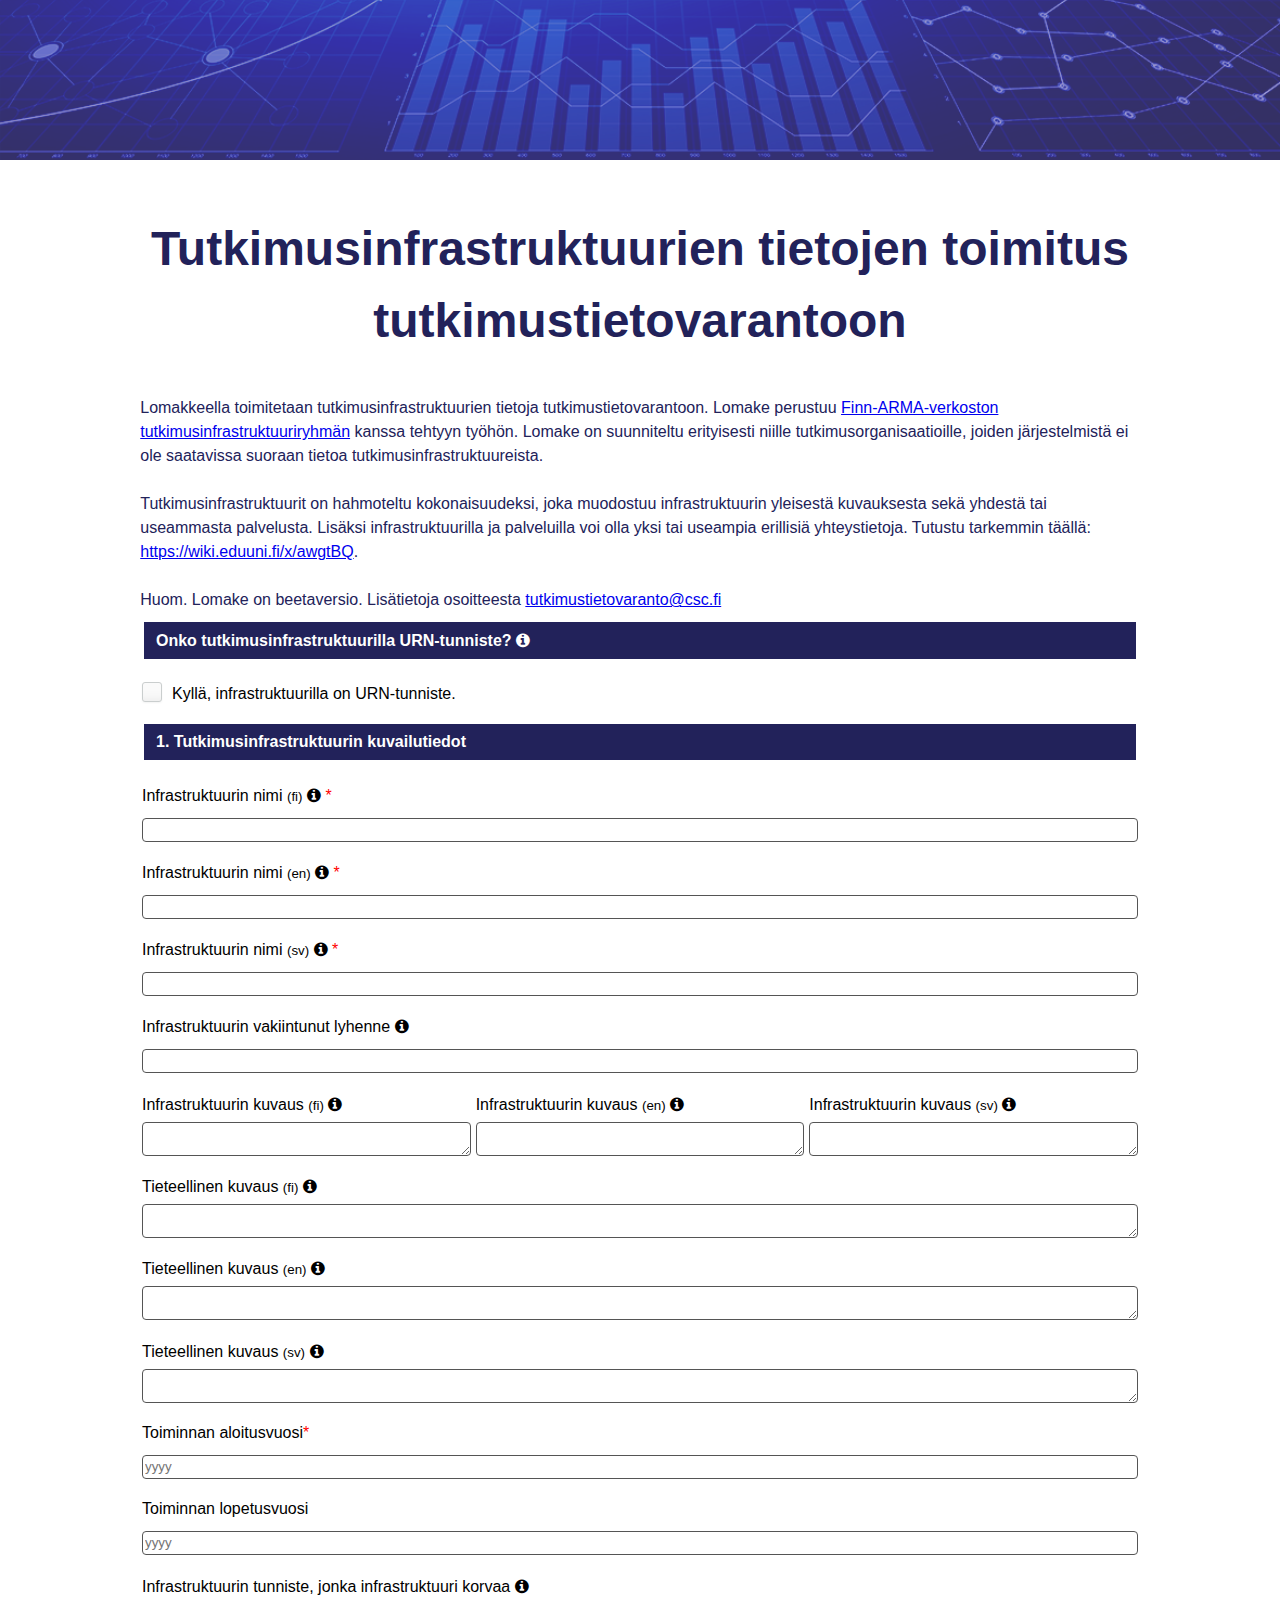
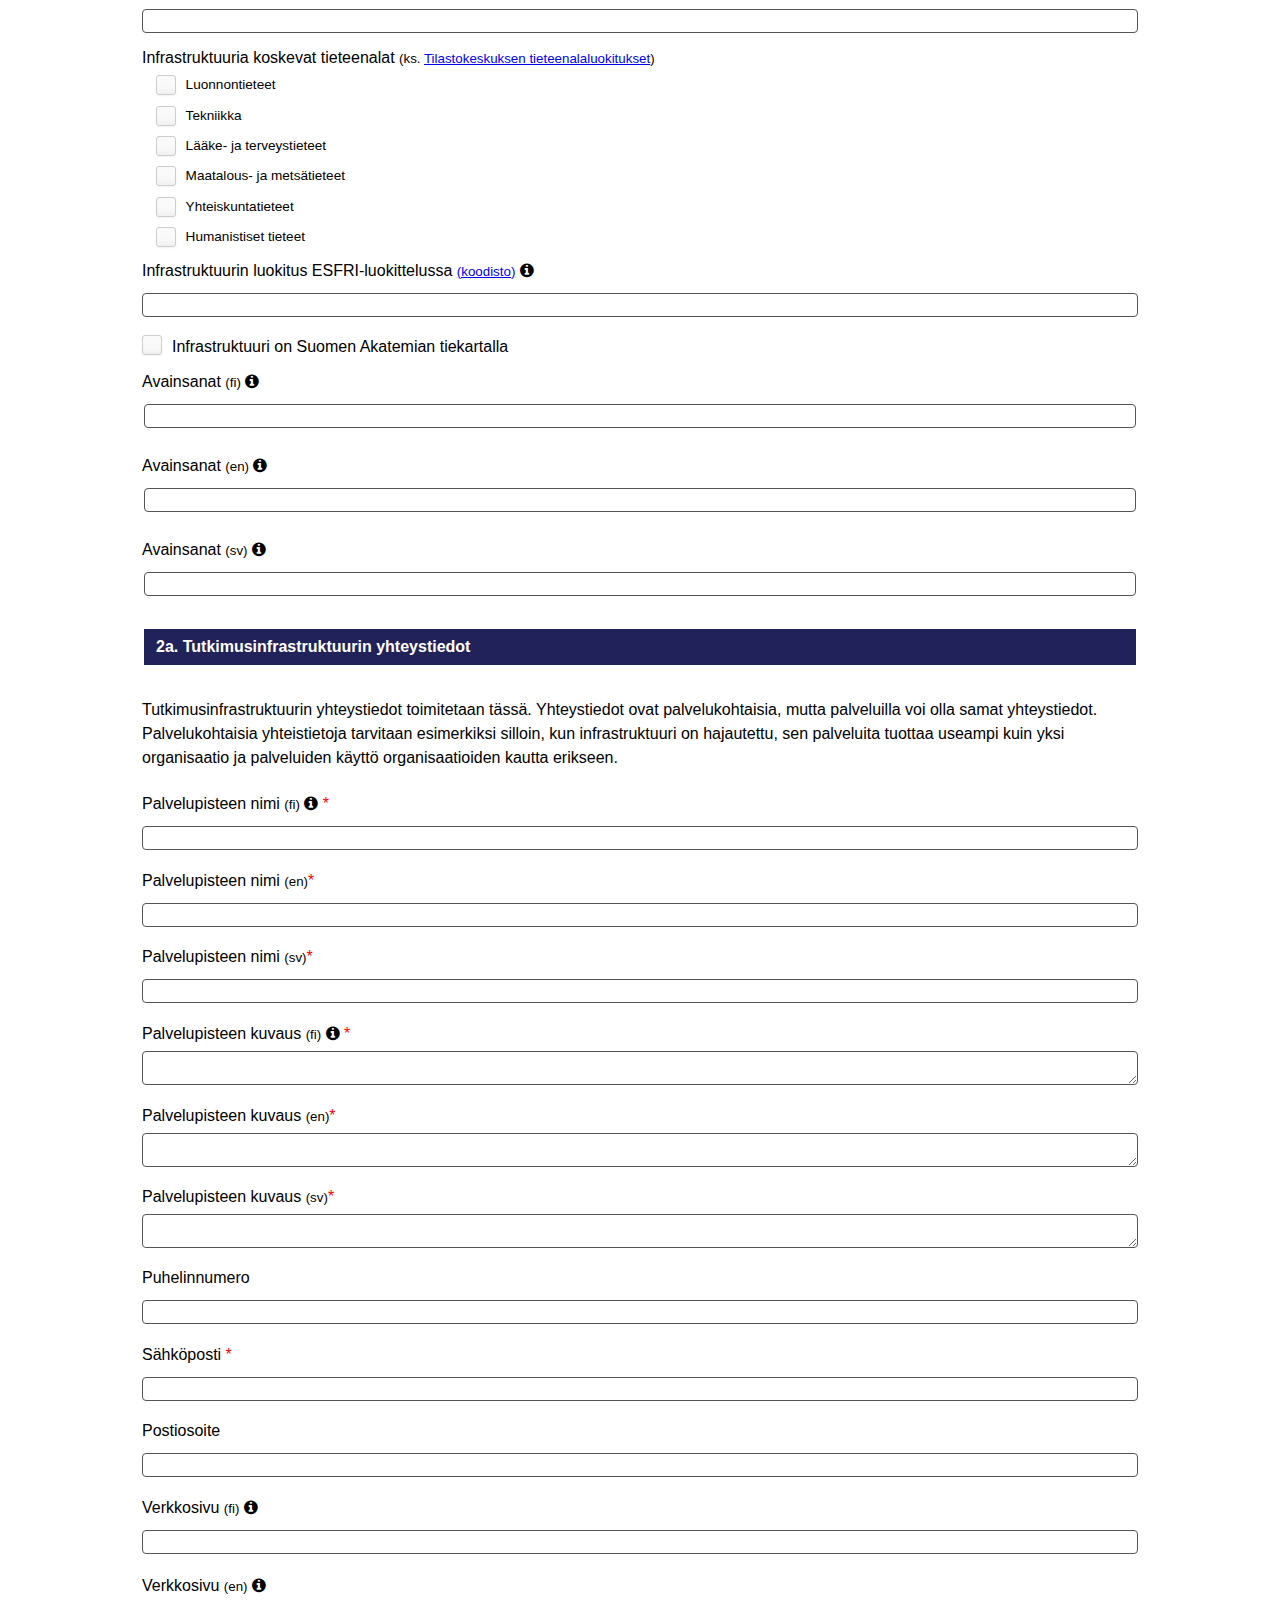
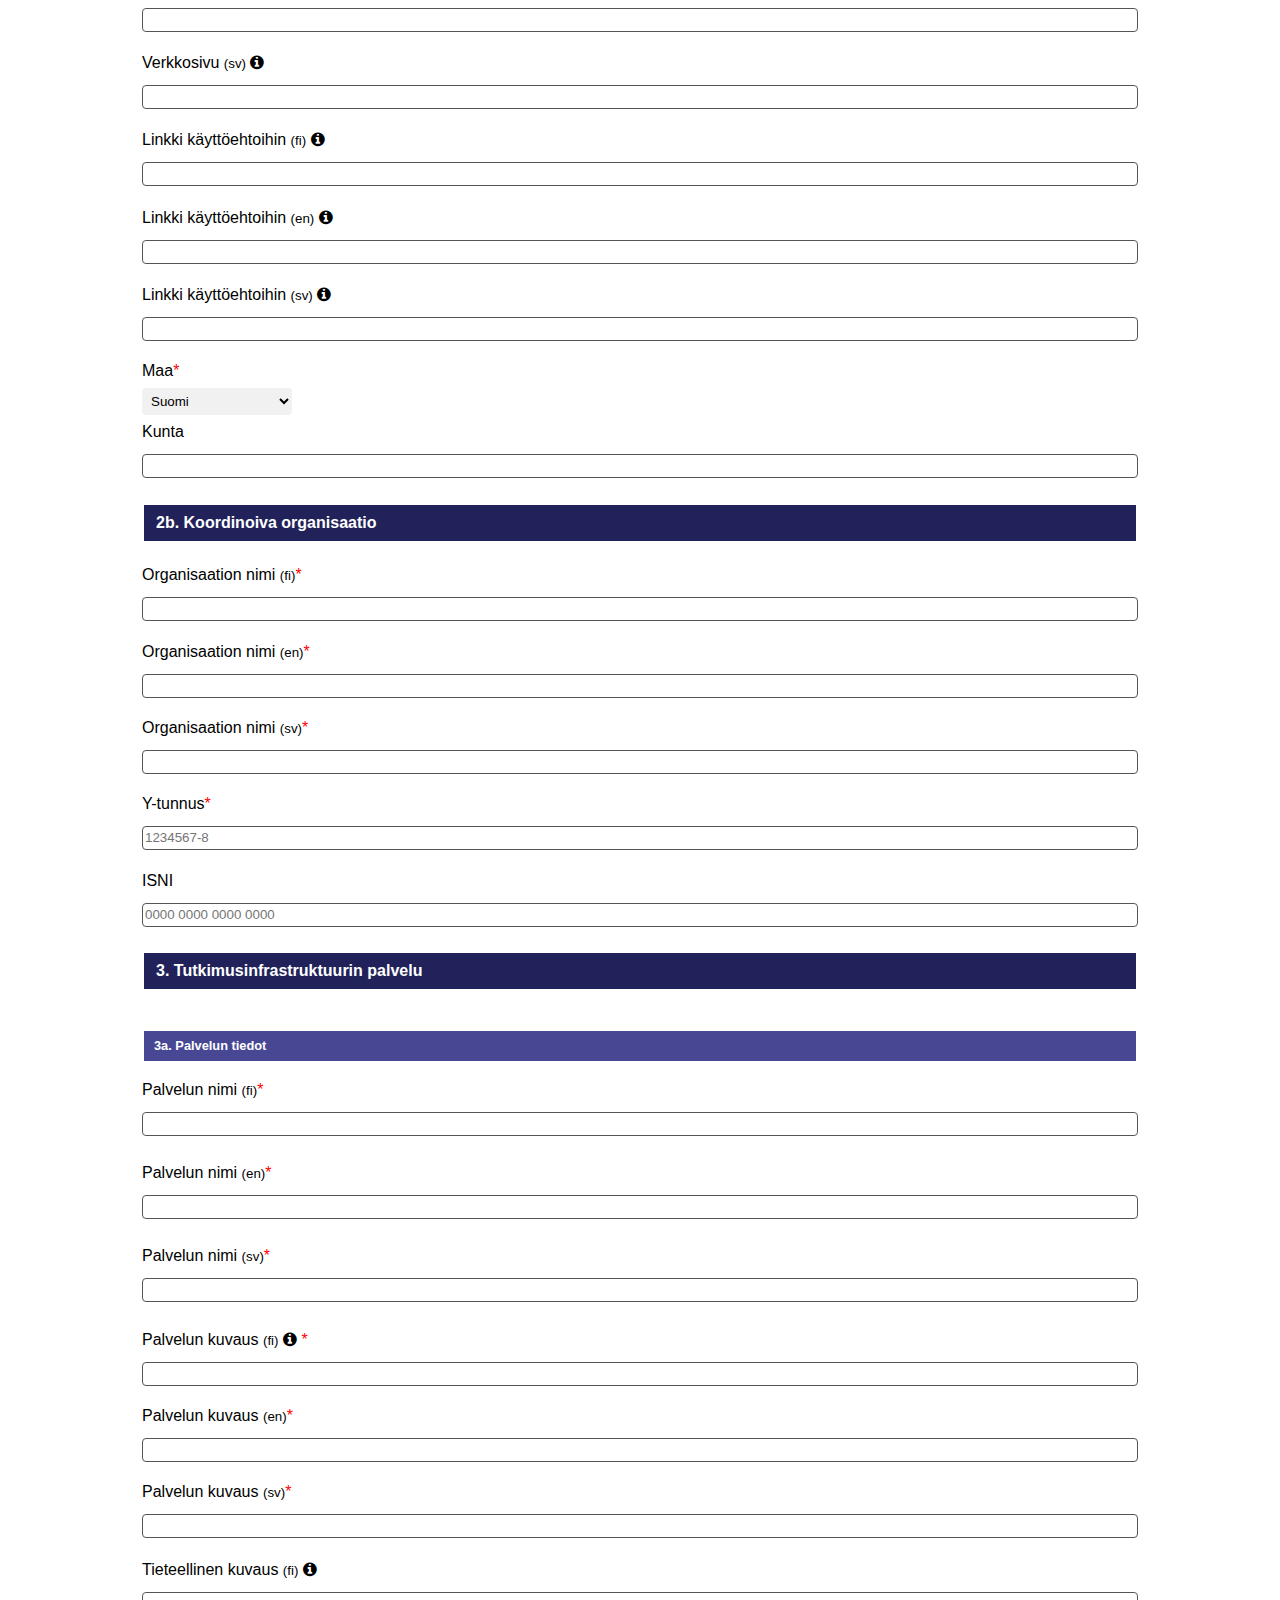
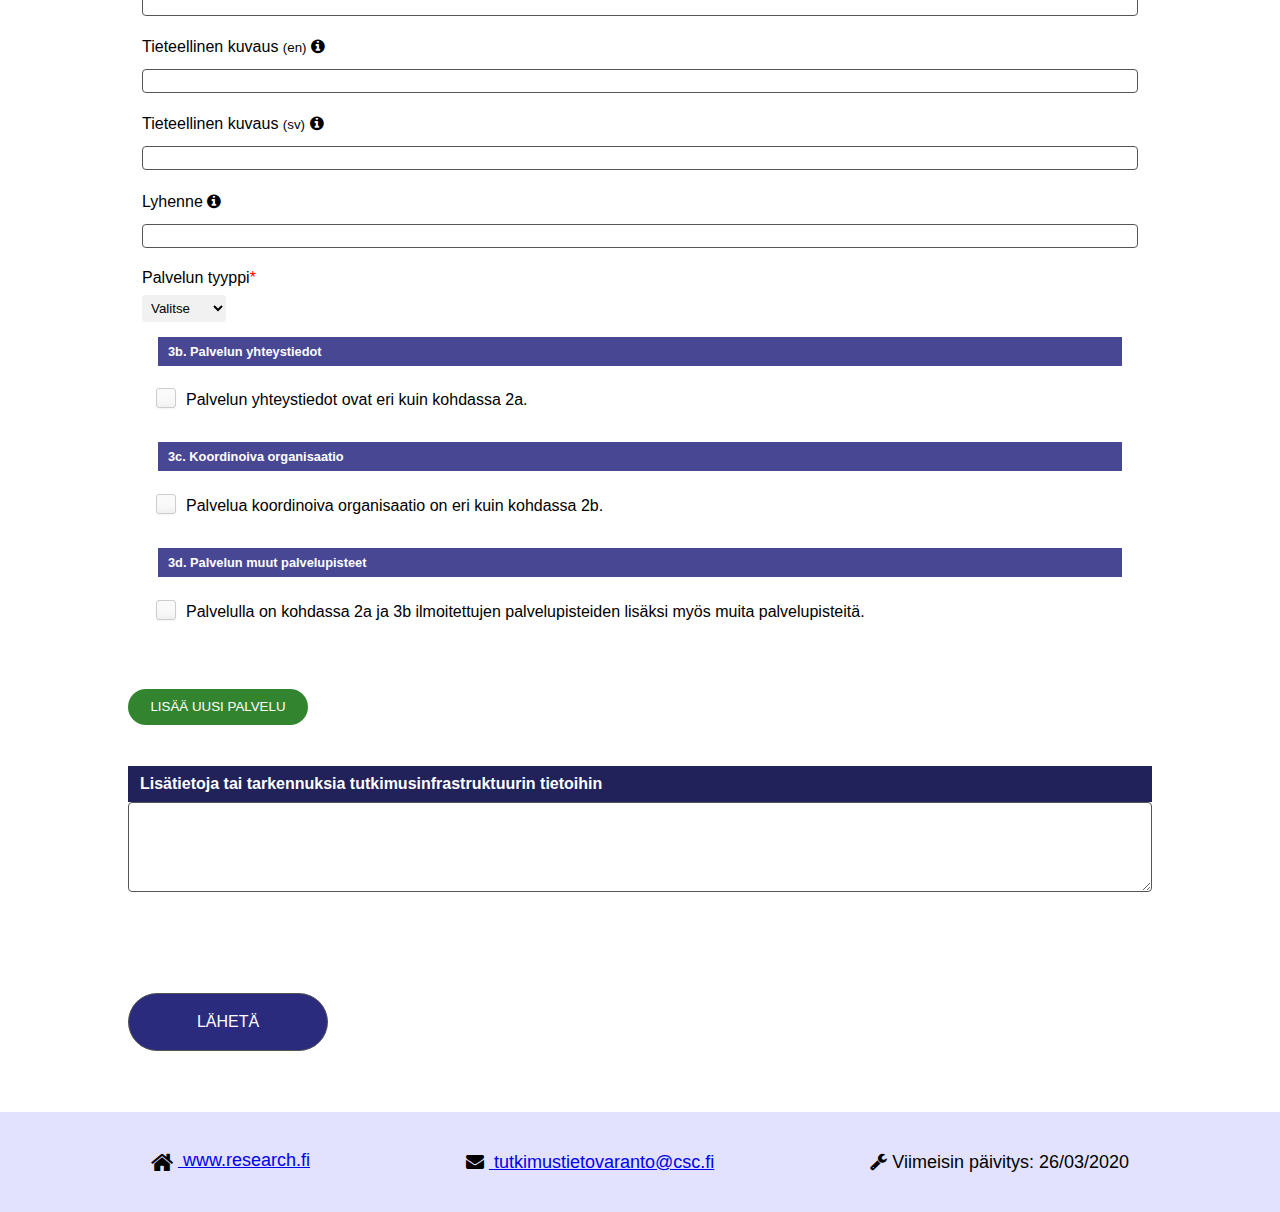
==== index.html @ 849318bb "Merge pull request #7 from CSCfi/CSCTTV-2060" ====
<!DOCTYPE html>

<html lang="fi">

<!-- -------------------HTML------------------------- !-->

<head>
    <meta charset="utf-8">
    <meta name="viewport" content="width=device-width">
    <title>Tutkimusinfrastruktuurien tietojen toimitus tutkimustietovarantoon</title>
    <meta name="Tutkimusinfrastruktuurien tietojen toimitus tutkimustietovarantoon" content="Lomake jolla voidaan toimittaa tutkimusorganisaation tutkimusinfrastruktuurin tiedot kansalliseen tutkimustietovarantoon.">
    <link rel="stylesheet" ref="https://fonts.googleapis.com/css?family=Roboto:400,700" >
    <link rel="stylesheet" href="css/tipa_tyylit.css">
    <link rel="stylesheet" href="https://cdnjs.cloudflare.com/ajax/libs/font-awesome/4.7.0/css/font-awesome.min.css">
    <script src="countries.js"></script>
    <script src="tipa.js"></script>
    <script src="tags.js"></script>
</head>


<body>
    <header>
        <div class="hero"></div>
    </header>

    <main>
        <div class="content w80">
            <h1>Tutkimusinfrastruktuurien tietojen toimitus tutkimustietovarantoon</h1>
           
            <p class="subheading legend_border">Lomakkeella toimitetaan tutkimusinfrastruktuurien tietoja tutkimustietovarantoon. Lomake perustuu <a href="https://wiki.eduuni.fi/x/Vpz4Ag" target="_blank">Finn-ARMA-verkoston tutkimusinfrastruktuuriryhmän</a> kanssa tehtyyn työhön. Lomake on suunniteltu erityisesti niille tutkimusorganisaatioille, joiden järjestelmistä ei ole saatavissa suoraan tietoa tutkimusinfrastruktuureista. 
            </br>
            </br>Tutkimusinfrastruktuurit on hahmoteltu kokonaisuudeksi, joka muodostuu infrastruktuurin yleisestä kuvauksesta sekä yhdestä tai useammasta palvelusta. Lisäksi infrastruktuurilla ja palveluilla voi olla yksi tai useampia erillisiä yhteystietoja. Tutustu tarkemmin täällä: <a href="https://wiki.eduuni.fi/x/awgtBQ" target="_blank">https://wiki.eduuni.fi/x/awgtBQ</a>.
            </br>
            </br>Huom. Lomake on beetaversio. Lisätietoja osoitteesta <a href="mailto:tutkimustietovaranto@csc.fi">tutkimustietovaranto@csc.fi</a>
            </p>
            <!-- </div> -->
            <div style="background-color: #fff; width: 100%;">

                <!-- <div class="content w60" ;> -->
                
                <form action="/sent" method="post">
                    <input type="number" class="hidden" id="extra-services" name="extra-services" value="0">
                    <fieldset>
                        <legend>
                            <h2 class="form-header">Onko tutkimusinfrastruktuurilla URN-tunniste?
                                <div class="tooltip"><i class="fa fa-info-circle"></i><span class="tooltiptext">Akatemian aiemmalla tiekartalla olleille infrastruktuureille annettiin URN-tunnisteet. Jos infralla on URN, sen voi kertoa tässä. Jollei URN-tunnistetta ole, kentästä ei tarvitse välittää.</span></div>
                            </h2>
                        </legend>


                        <label for="URN_ready">
                            <input type="checkbox" class="box" id="URN_ready" name="URN_ready" value="1" onclick="toggleElement('hidden_fields1', this.checked)" />
                            Kyllä, infrastruktuurilla on URN-tunniste.
                            <input type='hidden' value='0' name='URN_ready'>
                        </label>
                       

                        <div id="hidden_fields1" class="hidden">
                            <fieldset id=TTVcode>


                                <label for="ttv_id">Tunniste:</label>
                                <input type="text" class="field" name="ttv_id" id="ttv_id">

                            </fieldset>
                        </div>

                    </fieldset>

                    <!-- ------------------ 1 basic description for main infrstucture ------------------ -->

                    <fieldset>

                        <legend>
                            <h2 class="form-header">1. Tutkimusinfrastruktuurin kuvailutiedot</h2>
                        </legend>

                        
                            <label for="infraNameFi" class="required">Infrastruktuurin nimi <small>(fi)</small>
                                <div class="tooltip"><i class="fa fa-info-circle"></i><span class="tooltiptext">Täytä vähintään yksi (fi/sv/en)</span></div>
                            </label>
                            <input type="text" name="infraNameFi" id="infraNameFi" class="field">
                        
                            <label for="infraNameEn" class="required">Infrastruktuurin nimi <small>(en)</small>
                                <div class="tooltip"><i class="fa fa-info-circle"></i><span class="tooltiptext">Täytä vähintään yksi (fi/sv/en)</span></div>
                            </label>
                            <input type="text" name="infraNameEn" id="infraNameEn" class="field">

                            <label for="infraNameSv" class="required">Infrastruktuurin nimi <small>(sv)</small>
                                <div class="tooltip"><i class="fa fa-info-circle"></i><span class="tooltiptext">Täytä vähintään yksi (fi/sv/en)</span></div>
                            </label>
                            <input type="text" name="infraNameSv" id="infraNameSv" class="field">
                        

                        <label for="infraAbbrev">Infrastruktuurin vakiintunut lyhenne
                            <div class="tooltip"><i class="fa fa-info-circle"></i><span class="tooltiptext">Jos infralla on vakiintunut ja käytössä oleva lyhenne tai lyhenne, jota halutaan käytettäväksi, sen voi toimittaa tässä. Esimerkiksi CERN, OtaNano, ESRF, jne.</span></div>
                        </label>
                        <input type="text" name="infraAbbrev" id="infraAbbrev" class="field">

                        <div class="third-ticket-wrapper">

                            <div class="third-tickets">
                                <label for="infraDescrFi">Infrastruktuurin kuvaus <small>(fi)</small>
                                    <div class="tooltip"><i class="fa fa-info-circle"></i><span class="tooltiptext">Täytä vähintään yksi (fi/sv/en).Yleistajuinen kuvaus tutkimusinfrastruktuurista, sen käyttötarkoituksista, tavoitteista jne.</span></div>
                                </label>
                                <textarea id="infraDescrFi" name="infraDescrFi" class="field"></textarea>
                            </div>
                            
                            <div class="third-tickets">
                                <label for="infraDescrEn">Infrastruktuurin kuvaus <small>(en)</small>
                                <div class="tooltip"><i class="fa fa-info-circle"></i><span class="tooltiptext">Täytä vähintään yksi (fi/sv/en).Yleistajuinen kuvaus tutkimusinfrastruktuurista, sen käyttötarkoituksista, tavoitteista jne.</span></div>
                                </label>
                                <textarea  id="infraDescrEn" name="infraDescrEn" class="field"></textarea>
                            </div>

                            <div class="third-tickets">
                                <label for="infraDescrSv">Infrastruktuurin kuvaus <small>(sv)</small>
                                    <div class="tooltip"><i class="fa fa-info-circle"></i><span class="tooltiptext">Täytä vähintään yksi (fi/sv/en).Yleistajuinen kuvaus tutkimusinfrastruktuurista, sen käyttötarkoituksista, tavoitteista jne.</span></div>
                                </label>
                                <textarea id="infraDescrSv" name="infraDescrSv" class="field"></textarea>
                            </div>
                        
                        </div>
                        
                        <label for="infraDescrSciFi">Tieteellinen kuvaus <small>(fi)</small>
                            <div class="tooltip"><i class="fa fa-info-circle"></i><span class="tooltiptext">Tarvittaessa tarkempi kuvaus tutkimusinfrastruktuurin edustaman tieteenalan tai tieteenalojen mukaisesti. Kuvaus, jonka avulla tutkija voi päätellä onko tutkimusinfrastruktuuri käytettävissä hänen tarpeisiinsa.</span></div>
                        </label>
                        <textarea name="infraDescrSciFi" id="infraDescrSciFi" class="field"></textarea>

                        <label for="infraDescrSciEn">Tieteellinen kuvaus <small>(en)</small>
                            <div class="tooltip"><i class="fa fa-info-circle"></i><span class="tooltiptext">Tarvittaessa tarkempi kuvaus tutkimusinfrastruktuurin edustaman tieteenalan tai tieteenalojen mukaisesti. Kuvaus, jonka avulla tutkija voi päätellä onko tutkimusinfrastruktuuri käytettävissä hänen tarpeisiinsa.</span></div>
                        </label>
                        <textarea name="infraDescrSciEn" id="infraDescrSciEn" class="field"></textarea>
                        
                        <label for="infraDescrSciSv">Tieteellinen kuvaus <small>(sv)</small>
                            <div class="tooltip"><i class="fa fa-info-circle"></i><span class="tooltiptext">Tarvittaessa tarkempi kuvaus tutkimusinfrastruktuurin edustaman tieteenalan tai tieteenalojen mukaisesti. Kuvaus, jonka avulla tutkija voi päätellä onko tutkimusinfrastruktuuri käytettävissä hänen tarpeisiinsa.</span></div>
                        </label>
                        <textarea name="infraDescrSciSv" id="infraDescrSciSv" class="field"></textarea>


                        <label for="startYear" class="required"> Toiminnan aloitusvuosi</label>
                        <input type="number" id="startYear" name="startYear" min="1900" max="2100" placeholder="yyyy" class="field">

                        <label for="endYear"> Toiminnan lopetusvuosi</label>
                        <input type="number" id="endYear" name="endYear" min="1900" max="2100" placeholder="yyyy" class="field">


                        <label for="infraReplace">Infrastruktuurin tunniste, jonka infrastruktuuri korvaa
                            <div class="tooltip"><i class="fa fa-info-circle"></i><span class="tooltiptext">Jos infrastruktuuri korvaa aiemman infran, jonka tiedot ovat jo Tutkimustietovarannossa JA korvattavalla infralla on ollut pysyvä tunniste, se kerrotaan tässä kentässä. Muussa tapauksessa kentän voi jättää tyhjäksi.</span></div>
                        </label>
                        <input type="text" name="infraReplace" id="infraReplace" class="field">
                        
                        <!--- field of science classification -->
                        
                        <div for="infraSciField">Infrastruktuuria koskevat tieteenalat 
                            <small>
                                (ks. <a href="https://www.stat.fi/meta/luokitukset/tieteenala/001-2010/index.html" target="_blank">Tilastokeskuksen tieteenalaluokitukset</a>)
                            </small>
                        </div>
                        <div class="scifield">
                            <label for="sciFieldLuonnontieteet"> Luonnontieteet
                                <input type="checkbox" id="sciFieldLuonnontieteet" name="sciFieldLuonnontieteet" value="1" class="box">
                                <input type="hidden" name="sciFieldLuonnontieteet" value="0">
                            </label>
                            <label for="sciFieldTekniikka"> Tekniikka
                                <input type="checkbox" id="sciFieldTekniikka" name="sciFieldTekniikka" value="1" class="box">
                                <input type="hidden" name="sciFieldTekniikka" value="0">
                            </label>
                            <label for="sciFieldTerveys"> Lääke- ja terveystieteet
                                <input type="checkbox" id="sciFieldTerveys" name="sciFieldTerveys" value="1" class="box">
                                <input type="hidden" name="sciFieldTerveys" value="0">
                            </label>
                            <label for="sciFieldMaametsa"> Maatalous- ja metsätieteet
                                <input type="checkbox" id="sciFieldMaametsa" name="sciFieldMaametsa" value="1" class="box">
                                <input type="hidden" name="sciFieldMaametsa" value="0">
                            </label>
                            <label for="sciFieldYhteiskuntatieteet"> Yhteiskuntatieteet
                                <input type="checkbox" id="sciFieldYhteiskuntatieteet" name="sciFieldYhteiskuntatieteet" value="1" class="box">
                                <input type="hidden" name="sciFieldYhteiskuntatieteet" value="0">
                            </label>
                            <label for="sciFieldHumanistiset"> Humanistiset tieteet
                                <input type="checkbox" id="sciFieldHumanistiset" name="sciFieldHumanistiset" value="1" class="box">
                                <input type="hidden" name="sciFieldHumanistiset" value="0">
                                
                            </label>
                        </div>    

                        <!-- <label for="infraMeril"> Infrastruktuurin luokitus MERIL-luokittelussa <small><a href="https://portal.meril.eu/meril/search/quick?keyword=&typeOfSearch=ris&_type=gr.ekt.cerif.entities.infrastructure.Facility" target="_blank">(koodisto)</a></small></label>
                        <input type="text" name="infraMeril" id="infraMeril" class="field"> -->

                        <label for="infraEsfri"> Infrastruktuurin luokitus ESFRI-luokittelussa <small><a href="https://www.esfri.eu/esfri-ris" target="_blank">(koodisto)</a></small>
                            <div class="tooltip"><i class="fa fa-info-circle"></i><span class="tooltiptext">ESFRI käyttää kuutta luokkaa (domain) 1–6, jotka voi haluttaessa lisätä. Infrastruktuuri voi kuulua useampaan luokkaan. Koodiston mukaiset koodit: <a href="http://uri.suomi.fi/codelist/research/ESFRI-Domain" target="_blank">http://uri.suomi.fi/codelist/research/ESFRI-Domain</a> </span></div>
                        </label>
                        <input type="text" name="infraEsfri" id="infraEsfri" class="field">

                        <label for="infraAcafi">
                            <input type="checkbox" value='1' name="infraAcafi" id="infraAcafi" class="box">
                            Infrastruktuuri on Suomen Akatemian tiekartalla
                            <input type='hidden' value='0' name='infraAcafi'>
                        </label>

                        <label for="infraKeywords">Avainsanat <small>(fi)</small>
                            <div class="tooltip"><i class="fa fa-info-circle"></i><span class="tooltiptext"><strong>Lisää avainsana painamalla enter.</strong> Avainsanat, jotka helpottavat infrastruktuurin löytämistä. Myös laitteistojen, mittausmenetelmien jne. akronyymit.</span></div>
                        </label>

                        <div data-name="infraKeywords" class="tags-input" id="tags-input"></div>

                       <label for="infraKeywordsEn">Avainsanat <small>(en)</small>
                            <div class="tooltip"><i class="fa fa-info-circle"></i><span class="tooltiptext"><strong>Lisää avainsana painamalla enter.</strong> Avainsanat, jotka helpottavat infrastruktuurin löytämistä. Myös laitteistojen, mittausmenetelmien jne. akronyymit.</span></div>
                        </label>

                        <div data-name="infraKeywordsEn" class="tags-input" id="tags-input-en"></div>

                        <label for="infraKeywordsSv">Avainsanat <small>(sv)</small>
                            <div class="tooltip"><i class="fa fa-info-circle"></i><span class="tooltiptext"><strong>Lisää avainsana painamalla enter.</strong> Avainsanat, jotka helpottavat infrastruktuurin löytämistä. Myös laitteistojen, mittausmenetelmien jne. akronyymit.</span></div>
                        </label>

                        <div data-name="infraKeywordsSv" class="tags-input" id="tags-input-sv"></div>
                    </fieldset>

                    <!-- ------infraCon------------ 2a contact information for main infra------------------ !-->

                    <fieldset>
                        <legend>
                            <h2 class="form-header">2a. Tutkimusinfrastruktuurin yhteystiedot</h2>
                        </legend>
                        <p>Tutkimusinfrastruktuurin yhteystiedot toimitetaan tässä. Yhteystiedot ovat palvelukohtaisia, mutta palveluilla voi olla samat yhteystiedot. Palvelukohtaisia yhteistietoja tarvitaan esimerkiksi silloin, kun infrastruktuuri on hajautettu, sen palveluita tuottaa useampi kuin yksi organisaatio ja palveluiden käyttö organisaatioiden kautta erikseen.</p>
                    
                        <label for="infraConNameFi" class="required">Palvelupisteen nimi <small>(fi)</small>
                            <div class="tooltip"><i class="fa fa-info-circle"></i><span class="tooltiptext"><strong>Vähintään yksi kieli on pakollinen.</strong>Tähän kirjoitetaan parhaiten yhteystietoa kuvaava nimi. Yhteyspisteen, asiakaspalvelusta vastaavaan henkilön tms. Infrastruktuurin yhteystietoa kuvaava nimi. Tähän ei täytetä palvelun nimeä.</span></div>
                        </label>
                        <input type="text" id="infraConNameFi" name="infraConNameFi" class="field">
                        <label for="infraConNameEn" class="required">Palvelupisteen nimi <small>(en)</small></label>
                        <input type="text" id="infraConNameEn" name="infraConNameEn" class="field">
                        <label for="infraConNameSv" class="required">Palvelupisteen nimi <small>(sv)</small></label>
                        <input type="text" id="infraConNameSv" name="infraConNameSv" class="field">
                        <label for="infraConDescrFi" class="required">Palvelupisteen kuvaus <small>(fi)</small>
                            <div class="tooltip"><i class="fa fa-info-circle"></i><span class="tooltiptext"><strong>Vähintään yksi kieli on pakollinen.</strong>Tarvittaessa tarkempi kuvaus yhteystiedon roolista. Esimerkiksi onko kyse tutkimushenkilökunnasta, teknisestä tuesta, hallinnollisesta yhteyshenkilöstä jne.</span></div>
                        </label>
                        <textarea id="infraConDescrFi" name="infraConDescrFi" class="field"></textarea>
                        <label for="infraConDescrEn" class="required">Palvelupisteen kuvaus <small>(en)</small></label>
                        <textarea id="infraConDescrEn" name="infraConDescrEn" class="field"></textarea>
                        <label for="infraConDescrSv" class="required">Palvelupisteen kuvaus <small>(sv)</small></label>
                        <textarea id="infraConDescrSv" name="infraConDescrSv" class="field"></textarea>

                        <label for="infraConTel">Puhelinnumero</label>
                        <input type="tel" id="infraConTel" name="infraConTel" class="field">

                        <label for="infraConEmail" class="required">Sähköposti </label>
                        <input type="email" id="infraConEmail" name="infraConEmail" class="field">

                        <label for="infraConPost">Postiosoite</label>
                        <input type="text" id="infraConPost" name="infraConPost" class="field">

                        <label for="infraConInfoFi">Verkkosivu <small>(fi)</small>
                            <div class="tooltip"><i class="fa fa-info-circle"></i><span class="tooltiptext">Esimerkiksi infrastruktuurin kotisivu jne.</span></div>
                        </label>
                        <input type="url" id="infraConInfoFi" name="infraConInfoFi" class="field">
                        <label for="infraConInfoEn">Verkkosivu <small>(en)</small>
                            <div class="tooltip"><i class="fa fa-info-circle"></i><span class="tooltiptext">Esimerkiksi infrastruktuurin kotisivu jne.</span></div>
                        </label>
                        <input type="url" id="infraConInfoEn" name="infraConInfoEn" class="field">
                        <label for="infraConInfoSv">Verkkosivu <small>(sv)</small>
                            <div class="tooltip"><i class="fa fa-info-circle"></i><span class="tooltiptext">Esimerkiksi infrastruktuurin kotisivu jne.</span></div>
                        </label>
                        <input type="url" id="infraConInfoSv" name="infraConInfoSv" class="field">

                        <label for="infraConTermsFi">Linkki käyttöehtoihin <small>(fi)</small>
                            <div class="tooltip"><i class="fa fa-info-circle"></i><span class="tooltiptext">Tutkimusinfrastruktuurin käyttöehdot kertova dokumentti tai verkkosivu.</span></div>
                         </label>
                        <input type="url" id="infraConTermsFi" name="infraConTermsFi" class="field">
                        <label for="infraConTermsEn">Linkki käyttöehtoihin <small>(en)</small>
                            <div class="tooltip"><i class="fa fa-info-circle"></i><span class="tooltiptext">Tutkimusinfrastruktuurin käyttöehdot kertova dokumentti tai verkkosivu.</span></div>
                         </label>
                        <input type="url" id="infraConTermsEn" name="infraConTermsEn" class="field">
                        <label for="infraConTermsSv">Linkki käyttöehtoihin <small>(sv)</small>
                            <div class="tooltip"><i class="fa fa-info-circle"></i><span class="tooltiptext">Tutkimusinfrastruktuurin käyttöehdot kertova dokumentti tai verkkosivu.</span></div>
                         </label>
                        <input type="url" id="infraConTermsSv" name="infraConTermsSv" class="field">



                        <div class="drowdown-holder">
                            <label for="infraConCountry" class="dropdown required">Maa</label>
                            <select id="infraConCountry" name="infraConCountry"></select>
                        </div>

                        <label for="infraConMunicipality">Kunta</label>
                        <input type="text" id="infraConMunicipality" name="infraConMunicipality" class="field">
                       
                    </fieldset>

                    <!-- -------CoOrg----------- 2b coordinating organization for main infra ------------------ -->

                    <fieldset>
                        <legend>
                            <h2 class="form-header">2b. Koordinoiva organisaatio</h2>
                        </legend>

                        <label for="CoOrgNameFi" class="required">Organisaation nimi <small>(fi)</small></label>
                        <input type="text" id="CoOrgNameFi" name="CoOrgNameFi" class="field">
                        <label for="CoOrgNameEn" class="required">Organisaation nimi <small>(en)</small></label>
                        <input type="text" id="CoOrgNameEn" name="CoOrgNameEn" class="field">
                        <label for="CoOrgNameSv" class="required">Organisaation nimi <small>(sv)</small></label>
                        <input type="text" id="CoOrgNameSv" name="CoOrgNameSv" class="field">

                        <label for="CoOrgID" class="required">Y-tunnus</label>
                        <input type="text" id="CoOrgID" name="CoOrgID" class="field" pattern="\d{7}-\d" placeholder="1234567-8">


                        <label for="CoOrgIsni">ISNI</label>
                        <input type="text" id="CoOrgIsni" name="CoOrgIsni" class="field" pattern="(\d{4}( )?){3}\d{3}(\d|[A-Z])" placeholder="0000 0000 0000 0000">
                    </fieldset>
                        




                    <!-- ------------------ 3 services ------------------ -->

                    <fieldset>
                        <legend>
                            <h2 class="form-header">3. Tutkimusinfrastruktuurin palvelu</h2>
                        </legend>

                        <!-- --------------- 3a service information---------------- -->

                        <legend>
                            <h3 class="sub-header">3a. Palvelun tiedot</h3>
                        </legend>

                        <label for="serNameFi" class="required">Palvelun nimi <small>(fi)</small></label>
                        <input type="text" id="serNameFi" name="serNameFi">
                        <label for="serNameEn" class="required">Palvelun nimi <small>(en)</small></label>
                        <input type="text" id="serNameEn" name="serNameEn"> 
                        <label for="serNameSv" class="required">Palvelun nimi <small>(sv)</small></label>
                        <input type="text" id="serNameSv" name="serNameSv"> 

                        <label for="serDescrFi" class="required">Palvelun kuvaus <small>(fi)</small>
                            <div class="tooltip"><i class="fa fa-info-circle"></i><span class="tooltiptext"><strong>Vähintään yksi kieli on pakollinen.</strong>Palvelun sisällön ja toiminnan yleinen kuvaus.</span></div>
                        </label>
                        <input type="text" id="serDescrFi" name="serDescrFi" class="field">
                        <label for="serDescrEn" class="required">Palvelun kuvaus <small>(en)</small></label>
                        <input type="text" id="serDescrEn" name="serDescrEn" class="field">
                        <label for="serDescrSv" class="required">Palvelun kuvaus <small>(sv)</small></label>
                        <input type="text" id="serDescrSv" name="serDescrSv" class="field">


                        <label for="serDescriptionsciFi">Tieteellinen kuvaus <small>(fi)</small>
                            <div class="tooltip"><i class="fa fa-info-circle"></i><span class="tooltiptext">Tarvittaessa tarkempi kuvaus palvelusta. Esimerkiksi laitteisto, tarjottavat mittausmenetelmät, jne.</span></div>
                        </label>
                        <input type="text" id="serDescrsciFi" name="serDescrsciFi" class="field">
                        <label for="serDescriptionsciEn">Tieteellinen kuvaus <small>(en)</small>
                            <div class="tooltip"><i class="fa fa-info-circle"></i><span class="tooltiptext">Tarvittaessa tarkempi kuvaus palvelusta. Esimerkiksi laitteisto, tarjottavat mittausmenetelmät, jne.</span></div>
                        </label>
                        <input type="text" id="serDescrsciEn" name="serDescrsciEn" class="field">
                        <label for="serDescriptionsciSv">Tieteellinen kuvaus <small>(sv)</small>
                            <div class="tooltip"><i class="fa fa-info-circle"></i><span class="tooltiptext">Tarvittaessa tarkempi kuvaus palvelusta. Esimerkiksi laitteisto, tarjottavat mittausmenetelmät, jne.</span></div>
                        </label>
                        <input type="text" id="serDescrsciSv" name="serDescrsciSv" class="field">

                        <label for="serAbbrev">Lyhenne
                            <div class="tooltip"><i class="fa fa-info-circle"></i><span class="tooltiptext">Mikäli palvelulla on vakiintunut ja käytössä oleva lyhenne tai lyhenne, jota halutaan käytettäväksi.</span></div>
                        </label>
                        <input type="text" id="serAbbrev" name="serAbbrev" class="field">

                        <label for="serType" class="dropdown required">Palvelun tyyppi</label>
                        <select id="serType" name="serType">
                            <option selected value="base" disabled>Valitse</option>
                            <option value="aineisto">Aineisto</option>
                            <option value="laitteisto">Laitteisto</option>
                            <option value="palvelu">Palvelu</option>
                        </select>
                        <input type="hidden" name="serType" value="">

                        <!-- ------------------ option checkbox / Servive contact information ---------------- -->

                        <fieldset>
                            <legend>
                                <h3 class="sub-header">3b. Palvelun yhteystiedot</h3>
                            </legend>

                            <label for="SerPointSame">
                                <input type="checkbox" class="box" id="SerPointSame" name="SerPointSame" value="1" onclick="toggleElement('hidden_fields2', this.checked)"/>
                                Palvelun yhteystiedot ovat eri kuin kohdassa 2a.
                                <input type="hidden" name="SerPointSame" value="0"/>
                            </label>
                        </fieldset>

                        <!-- -------(SerPoint)----- Option fields for service contact info (other than 2a)------------ -->


                        <div id="hidden_fields2" class="hidden">
                            <fieldset id="SerPointOther">

                                <legend>
                                    <h3 class="sub-header">Palvelun yhteystiedot (eri kuin kohdassa 2a ilmoitetut)</h3>
                                </legend>

                                <label for="SerPointNameFi" class="required">Palvelupisteen nimi <small>(fi)</small>
                                    <div class="tooltip"><i class="fa fa-info-circle"></i><span class="tooltiptext">Tähän kirjoitetaan parhaiten yhteystietoa kuvaava nimi. Yhteyspisteen, asiakaspalvelusta vastaavaan henkilön tms. Infrastruktuurin yhteystietoa kuvaava nimi. Tähän ei täytetä palvelun nimeä.</span></div>
                                </label>
                                <input type="text" id="SerPointNameFi" name="SerPointNameFi" class="field">

                                <label for="SerPointNameEn" class="required">Palvelupisteen nimi <small>(en)</small>
                                    <div class="tooltip"><i class="fa fa-info-circle"></i><span class="tooltiptext">Tähän kirjoitetaan parhaiten yhteystietoa kuvaava nimi. Yhteyspisteen, asiakaspalvelusta vastaavaan henkilön tms. Infrastruktuurin yhteystietoa kuvaava nimi. Tähän ei täytetä palvelun nimeä.</span></div>
                                </label>
                                <input type="text" id="SerPointNameEn" name="SerPointNameEn" class="field">

                                <label for="SerPointNameSv" class="required">Palvelupisteen nimi <small>(sv)</small>
                                    <div class="tooltip"><i class="fa fa-info-circle"></i><span class="tooltiptext">Tähän kirjoitetaan parhaiten yhteystietoa kuvaava nimi. Yhteyspisteen, asiakaspalvelusta vastaavaan henkilön tms. Infrastruktuurin yhteystietoa kuvaava nimi. Tähän ei täytetä palvelun nimeä.</span></div>
                                </label>
                                <input type="text" id="SerPointNameSv" name="SerPointNameSv" class="field">


                                <label for="SerPointDescrFi">Palvelupisteen kuvaus <small>(fi)</small>
                                    <div class="tooltip"><i class="fa fa-info-circle"></i><span class="tooltiptext">Tarvittaessa tarkempi kuvaus yhteystiedon roolista. Esimerkiksi onko kyse tutkimushenkilökunnasta, teknisestä tuesta, hallinnollisesta yhteyshenkilöstä jne.</span></div>
                                </label>
                                <textarea id="SerPointDescrFi" name="SerPointDescrFi" class="field"></textarea>

                                <label for="SerPointDescrEn">Palvelupisteen kuvaus <small>(en)</small>
                                    <div class="tooltip"><i class="fa fa-info-circle"></i><span class="tooltiptext">Tarvittaessa tarkempi kuvaus yhteystiedon roolista. Esimerkiksi onko kyse tutkimushenkilökunnasta, teknisestä tuesta, hallinnollisesta yhteyshenkilöstä jne.</span></div>
                                </label>
                                <textarea id="SerPointDescrEn" name="SerPointDescrEn" class="field"></textarea>

                                <label for="SerPointDescrSv">Palvelupisteen kuvaus <small>(sv)</small>
                                    <div class="tooltip"><i class="fa fa-info-circle"></i><span class="tooltiptext">Tarvittaessa tarkempi kuvaus yhteystiedon roolista. Esimerkiksi onko kyse tutkimushenkilökunnasta, teknisestä tuesta, hallinnollisesta yhteyshenkilöstä jne.</span></div>
                                </label>
                                <textarea id="SerPointDescrSv" name="SerPointDescrSv" class="field"></textarea>

                                <label for="SerPointTel">Puhelinnumero</label>
                                <input type="tel" id="SerPointTel" name="SerPointTel" class="field">

                                <label for="SerPointEmail" class="required">Sähköposti </label>
                                <input type="email" id="SerPointEmail" name="SerPointEmail" class="field">

                                <label for="SerPointPost">Postiosoite</label>
                                <input type="text" id="SerPointPost" name="SerPointPost" class="field">

                                <label for="SerPointInfoFi">Verkkosivu <small>(fi)</small>
                                    <div class="tooltip"><i class="fa fa-info-circle"></i><span class="tooltiptext">Esimerkiksi infrastruktuurin kotisivu jne.</span></div>
                                </label>
                                <input type="url" id="SerPointInfoFi" name="SerPointInfoFi" class="field">

                                <label for="SerPointInfoEn">Verkkosivu <small>(en)</small>
                                    <div class="tooltip"><i class="fa fa-info-circle"></i><span class="tooltiptext">Esimerkiksi infrastruktuurin kotisivu jne.</span></div>
                                </label>
                                <input type="url" id="SerPointInfoEn" name="SerPointInfoEn" class="field">

                                <label for="SerPointInfoSv">Verkkosivu <small>(sv)</small>
                                    <div class="tooltip"><i class="fa fa-info-circle"></i><span class="tooltiptext">Esimerkiksi infrastruktuurin kotisivu jne.</span></div>
                                </label>
                                <input type="url" id="SerPointInfoSv" name="SerPointInfoSv" class="field">

                                <label for="SerPointTermsFi">Linkki käyttöehtoihin <small>(fi)</small>
                                    <div class="tooltip"><i class="fa fa-info-circle"></i><span class="tooltiptext">Tutkimusinfrastruktuurin käyttöehdot kertova dokumentti tai verkkosivu.Esimerkiksi infrastruktuurin kotisivu jne.</span></div>
                                </label>
                                <input type="url" id="SerPointTermsFi" name="SerPointTermsFi" class="field">

                                <label for="SerPointTermsEn">Linkki käyttöehtoihin <small>(en)</small>
                                    <div class="tooltip"><i class="fa fa-info-circle"></i><span class="tooltiptext">Tutkimusinfrastruktuurin käyttöehdot kertova dokumentti tai verkkosivu.Esimerkiksi infrastruktuurin kotisivu jne.</span></div>
                                </label>
                                <input type="url" id="SerPointTermsEn" name="SerPointTermsEn" class="field">

                                <label for="SerPointTermsSv">Linkki käyttöehtoihin <small>(sv)</small>
                                    <div class="tooltip"><i class="fa fa-info-circle"></i><span class="tooltiptext">Tutkimusinfrastruktuurin käyttöehdot kertova dokumentti tai verkkosivu.Esimerkiksi infrastruktuurin kotisivu jne.</span></div>
                                </label>
                                <input type="url" id="SerPointTermsSv" name="SerPointTermsSv" class="field">

                                <label for="SerPointCountry" class="dropdown required">Maa</label>
                                <select id="SerPointCountry" name="SerPointCountry"></select>

                                <label for="SerPointMunicipality">Kunta</label>
                                <input type="text" id="SerPointMunicipality" name="SerPointMunicipality" class="field">
 
                            </fieldset>
                        </div>



                        <!-- -------(SerCoOrg)------ Option checkbox / responsible organisation ---------------- !-->

                        <fieldset>
                            <legend>
                                <h3 class="sub-header">3c. Koordinoiva organisaatio</h3>
                            </legend>

                            <label for="SerCoOrg">
                                <input type="checkbox" class="box" id="SerCoOrg" name="SerCoOrg" value="1" onclick="toggleElement('hidden_fields3', this.checked)" />
                                Palvelua koordinoiva organisaatio on eri kuin kohdassa 2b.
                                <input type="hidden" name="SerCoOrg" value="0"/>
                            </label>

                        </fieldset>

                        <!-- -----(CoOrg_oth)------- 3c option fields for responsible organisation (other than 2b) --->


                        <div id="hidden_fields3" class="hidden">
                            <fieldset id="SerCoOrgOther">


                                <legend>
                                    <h3 class="sub-header">Koordinoiva organisaatio (eri kuin kohdassa 2b)</h3>
                                </legend>

                                <label for="CoOrgOtherNameFi" class="required">Organisaation nimi <small>(fi)</small></label>
                                <input type="text" id="CoOrgOtherNameFi" name="CoOrgOtherNameFi" class="field">

                                <label for="CoOrgOtherNameEn" class="required">Organisaation nimi <small>(en)</small></label>
                                <input type="text" id="CoOrgOtherNameEn" name="CoOrgOtherNameEn" class="field">

                                <label for="CoOrgOtherNameSv" class="required">Organisaation nimi <small>(sv)</small></label>
                                <input type="text" id="CoOrgOtherNameSv" name="CoOrgOtherNameSv" class="field">

                                <label for="CoOrgOtherID" class="required">Y-tunnus</label>
                                <input type="text" id="CoOrgOtherID" name="CoOrgOtherID" class="field" pattern="\d{7}-\d" placeholder="1234567-8">

                                <label for="CoOrgOtherIsni">ISNI</label>
                                <input type="text" id="CoOrgOtherIsni" name="CoOrgOtherIsni" class="field" pattern="(\d{4}( )?){3}\d{3}(\d|[A-Z])" placeholder="0000 0000 0000 0000">

                            </fieldset>
                        </div>




                        <!-- --------(_Add)-----Option checkbox / additional contact information ---------------- -->

                        <fieldset>
                            <legend>
                                <h3 class="sub-header">3d. Palvelun muut palvelupisteet</h3>
                            </legend>

                            <label for="SerPointOther_add">
                                <input type="checkbox" class="box" id="SerPointOther_add" name="SerPointOther_add" value="1" onclick="toggleElement('hidden_fields4', this.checked)" />
                                Palvelulla on kohdassa 2a ja 3b ilmoitettujen palvelupisteiden lisäksi myös muita palvelupisteitä.
                                <input type="hidden" name="SerPointOther_add" value="0"/>                                
                            </label>
                        </fieldset>

                        <!-- ------(_Add)------ 3d option fields for additional contact information ----------- -->


                        <div id="hidden_fields4" class="hidden">
                            <fieldset id="AddOtherSerPoint">


                                <legend>
                                    <h3 class="sub-header">Saman palvelun muut palvelupisteet</h3>
                                </legend>


                                <label for="SerPointName_addFi" class="required">Palvelupisteen nimi <small>(fi)</small>
                                    <div class="tooltip"><i class="fa fa-info-circle"></i><span class="tooltiptext">Tähän kirjoitetaan parhaiten yhteystietoa kuvaava nimi. Yhteyspisteen, asiakaspalvelusta vastaavaan henkilön tms. Infrastruktuurin yhteystietoa kuvaava nimi. Tähän ei täytetä palvelun nimeä.</span></div>
                                </label>
                                <input type="text" id="SerPointName_addFi" name="SerPointName_addFi" class="field">

                                <label for="SerPointName_addEn" class="required">Palvelupisteen nimi <small>(en)</small>
                                    <div class="tooltip"><i class="fa fa-info-circle"></i><span class="tooltiptext">Tähän kirjoitetaan parhaiten yhteystietoa kuvaava nimi. Yhteyspisteen, asiakaspalvelusta vastaavaan henkilön tms. Infrastruktuurin yhteystietoa kuvaava nimi. Tähän ei täytetä palvelun nimeä.</span></div>
                                </label>
                                <input type="text" id="SerPointName_addEn" name="SerPointName_addEn" class="field">

                                <label for="SerPointName_addSv" class="required">Palvelupisteen nimi <small>(sv)</small>
                                    <div class="tooltip"><i class="fa fa-info-circle"></i><span class="tooltiptext">Tähän kirjoitetaan parhaiten yhteystietoa kuvaava nimi. Yhteyspisteen, asiakaspalvelusta vastaavaan henkilön tms. Infrastruktuurin yhteystietoa kuvaava nimi. Tähän ei täytetä palvelun nimeä.</span></div>
                                </label>
                                <input type="text" id="SerPointName_addSv" name="SerPointName_addSv" class="field">


                                <label for="SerPointDescr_addFi">Palvelupisteen kuvaus <small>(fi)</small>
                                    <div class="tooltip"><i class="fa fa-info-circle"></i><span class="tooltiptext">Tarvittaessa tarkempi kuvaus yhteystiedon roolista. Esimerkiksi onko kyse tutkimushenkilökunnasta, teknisestä tuesta, hallinnollisesta yhteyshenkilöstä jne.</span></div>
                                </label>
                                <textarea id="SerPointDescr_addFi" name="SerPointDescr_addFi" class="field"></textarea>

                                <label for="SerPointDescr_addEn">Palvelupisteen kuvaus <small>(en)</small>
                                    <div class="tooltip"><i class="fa fa-info-circle"></i><span class="tooltiptext">Tarvittaessa tarkempi kuvaus yhteystiedon roolista. Esimerkiksi onko kyse tutkimushenkilökunnasta, teknisestä tuesta, hallinnollisesta yhteyshenkilöstä jne.</span></div>
                                </label>
                                <textarea id="SerPointDescr_addEn" name="SerPointDescr_addEn" class="field"></textarea>

                                <label for="SerPointDescr_addSv">Palvelupisteen kuvaus <small>(sv)</small>
                                    <div class="tooltip"><i class="fa fa-info-circle"></i><span class="tooltiptext">Tarvittaessa tarkempi kuvaus yhteystiedon roolista. Esimerkiksi onko kyse tutkimushenkilökunnasta, teknisestä tuesta, hallinnollisesta yhteyshenkilöstä jne.</span></div>
                                </label>
                                <textarea id="SerPointDescr_addSv" name="SerPointDescr_addSv" class="field"></textarea>



                                <label for="SerPointTel_add">Puhelinnumero</label>
                                <input type="tel" id="SerPointTel_add" name="SerPointTel_add" class="field">

                                <label for="SerPointEmail_add" class="required">Sähköposti </label>
                                <input type="email" id="SerPointEmail_add" name="SerPointEmail_add" class="field">

                                <label for="SerPointPost_add" class="required">Postiosoite</label>
                                <input type="text" id="SerPointPost_add" name="SerPointPost_add" class="field">

                                <label for="SerPointInfo_addFi">Verkkosivu <small>(fi)</small>
                                        <div class="tooltip"><i class="fa fa-info-circle"></i><span class="tooltiptext">Esimerkiksi infrastruktuurin kotisivu jne.</span></div>
                                    </label>
                                <input type="url" id="SerPointInfo_addFi" name="SerPointInfo_addFi" class="field">

                                <label for="SerPointInfo_addEn">Verkkosivu <small>(en)</small>
                                    <div class="tooltip"><i class="fa fa-info-circle"></i><span class="tooltiptext">Esimerkiksi infrastruktuurin kotisivu jne.</span></div>
                                </label>
                            <input type="url" id="SerPointInfo_addEn" name="SerPointInfo_addEn" class="field">

                            <label for="SerPointInfo_addSv">Verkkosivu <small>(sv)</small>
                                        <div class="tooltip"><i class="fa fa-info-circle"></i><span class="tooltiptext">Esimerkiksi infrastruktuurin kotisivu jne.</span></div>
                                    </label>
                                <input type="url" id="SerPointInfo_addSv" name="SerPointInfo_addSv" class="field">

                                <label for="SerPointTerms_addFi">Linkki käyttöehtoihin <small>(fi)</small>
                                    <div class="tooltip"><i class="fa fa-info-circle"></i><span class="tooltiptext">Tutkimusinfrastruktuurin käyttöehdot kertova dokumentti tai verkkosivu.</span></div>
                                </label>
                                <input type="url" id="SerPointTerms_addFi" name="SerPointTerms_addFi" class="field">

                                <label for="SerPointTerms_addEn">Linkki käyttöehtoihin <small>(en)</small>
                                    <div class="tooltip"><i class="fa fa-info-circle"></i><span class="tooltiptext">Tutkimusinfrastruktuurin käyttöehdot kertova dokumentti tai verkkosivu.</span></div>
                                </label>
                                <input type="url" id="SerPointTerms_addEn" name="SerPointTerms_addEn" class="field">

                                <label for="SerPointTerms_addSv">Linkki käyttöehtoihin <small>(sv)</small>
                                    <div class="tooltip"><i class="fa fa-info-circle"></i><span class="tooltiptext">Tutkimusinfrastruktuurin käyttöehdot kertova dokumentti tai verkkosivu.</span></div>
                                </label>
                                <input type="url" id="SerPointTerms_addSv" name="SerPointTerms_addSv" class="field">

                                <label for="SerPointCountry_add" class="dropdown required">Maa</label>
                                <select id="SerPointCountry_add" name="SerPointCountry_add"></select>

                                <label for="SerPointMunicipality_add">Kunta</label>
                                <input type="text" id="SerPointMunicipality_add" name="SerPointMunicipality_add" class="field">
                                
                            </fieldset>
                        </div>

                    </fieldset>


                    <!-- ------------------EO  service ---------------- -->

                    <!-- --------Additional services 3a-d repeated ---------------- !-->


                    <div id="moreServices"></div>
                    <div>
                        <button class="cta-pal" value="yes" onclick="addSection('moreServices')" type="button">Lisää uusi palvelu</button>
                        <button class="cta-del hidden" value="yes" onclick="removeSection()" type="button" id="remove-service">Poista palvelu</button>
                    </div>

                    <label for="end_notes" class="form-header h2">Lisätietoja tai tarkennuksia tutkimusinfrastruktuurin tietoihin</label>
                    

                    <textarea id="end_notes" name="end_notes" class="field, fixedArea"></textarea>


                    <!-- ------------ lähetys ------------ -->

                    <fieldset>
                        <legend>
                            <h2>Lomakkeen lähetys</h2>
                        </legend>

                       <!--  
                        <label for="terms" class="required">
                            <input type="checkbox" class="box" id="terms" name="terms" required>
                            Olen lukenut tietosuojaselosteen (tietosuojaseloste lisätään</a>.
                        </label>
                         -->

                    </fieldset>

                    <input type="submit" value="Lähetä" class="cta">

                </form> <!-- closes first form tag !-->




                <!-- </div>  content 60 !-->
            </div> <!-- background white !-->

        </main>
        <!-- footer !-->

        <footer>
            <div class="content footer-wrapper">
                <div class="footer-link-wrapper">
                    <span class="home">
                        <i class="fa fa-lg fa-home"></i><a href="https://research.fi/" target="_blank"> www.research.fi</a>
                    </span>
                </div>
                <div class="footer-link-wrapper">
                    <span class="mail">
                        <i class="fa fa-envelope"></i><a href="mailto:tutkimustietovaranto@csc.fi" target="_blank"> tutkimustietovaranto@csc.fi</a>
                    </span>
                </div>
                <div class="footer-link-wrapper">
                    <span class="updated">
                        <i class="fa fa-wrench"></i> Viimeisin päivitys: 26/03/2020</a>
                    </span>
                </div>
            </div> <!-- content 100 -->
        </footer>

        <!-- EO footer !-->
</body>

</html>
---- css/tipa_tyylit.css ----
/*
TIPA lomakkeen tyylit
2.7.2019
*/

@import url('https://fonts.googleapis.com/css?family=Roboto');
body {
  width: 100%;
  margin: 0 auto;
}

* {
  box-sizing: border-box;
  line-height: 150% !important;
  text-align: left;
}

main {
  max-width: 100%;
  margin: 5px auto;
  background-color: #FFF;
  overflow: hidden auto;
  position: relative;
}

/* banner style*/

header {
  overflow-x: hidden;
}

.hero {
  background-image: url("ttv_banneri_uusi.png");
  max-width: 100%;
  min-height: 160px;
  background-position: center;
  background-repeat: no-repeat;
  background-size: cover;
}

.logopic {
  margin-bottom: -7px;
}

/* body and fieldset styles*/

body {
  background-color: #fff;
  font-family: Inconsolata, Arial, Helvetica, sans-serif;
}

fieldset {
  border: none;
}

/* heading styles */

h1 {
  color: #22225A;
  text-align: center;
  font-size: 3em;
  line-height: 95%;
}

h2, .h2 {
  color: #FFF;
  text-align: left;
  font-size: 1em;
  margin-bottom: 0;
  margin-top: 1px;
  font-weight: bold;
}

h3 {
  color: #FFF;
  text-align: left;
  font-size: 0.8em;
  margin-bottom: 0;
}

/*form-header bar styles: main header and sub header within section 3*/

.form-header{
  box-sizing: border-box;
  display: block;
  float: none;
  line-height: 26.4px;
  position: static;
  z-index: auto;
  background-color: #22225A;
  color: #FFF;
  padding: 6px 12px; 
}



.sub-header{
  box-sizing: border-box;
  display: block;
  float: none;
  line-height: 20px;
  position: static;
  z-index: auto;
  background-color:  #474794;
  padding: 5px 10px; 
}


/*Sheet info subheading*/

.subheading {
  color: #22225A;
  text-align: left;
  align-content: left;
  width: 98%
}

.legend_border {
  /* subheading box style*/
  display: inline-block;
  padding: 2px;
  border: transparent;
  border-width: thin;
  border-color: #22225A;
  font-weight: normal;
  margin-top: 5px;
  margin-bottom: 5px;
  align-content: left;
  text-align: left;
  line-height: 200%;
}

/*infopoint  */

.tooltip {
  position: relative;
  display: inline-block;
}

.tooltip .tooltiptext {
  visibility: hidden;
  min-width: 20%;
  max-width: auto;
  padding: 5px;
  background-color: #fff;
  color: rgb(32, 31, 31);
  text-align: center;
  border-radius: 4px;
  border-color: #859db1;
  box-shadow: 0 0 10px #859db1;
  padding: 5px 0;
  position: absolute;
  z-index: 1;
  font-size: 0.8em;
  top: -5px;
  left: 205%; 
}

.tooltip:hover .tooltiptext {
  visibility: visible;
}

/* label  */
label {
  width: 100%;
  text-align: left;
  clear: both;
  float:left;
  margin: 5px 0;
}

/* input styles  */

input {
  width: 100%;
  margin: 5px 0;
  border: 1px solid #555;
  border-radius: 4px;
  margin-bottom: 1.5em;
  float: left;
}


input:not([type=submit]):not([type=checkbox]):focus {
  box-sizing: border-box;
  border-color: #9ecaed;
  box-shadow: 0 0 10px #9ecaed;
  border-radius: 4px;
  padding-top: -1em;
}

input[type=checkbox] {
  width: auto;
  margin: 0;
  margin-right: 10px;
}

textarea {
  max-width: 100% !important;
  resize: vertical;
  height: 34px;
  padding: 6px 12px;
  line-height: 1.42857;
  color: #555;
  background-color: #fff;
  background-image: none;
  border: 1px solid #ccc;
  -webkit-border-radius: 4px;
  -moz-border-radius: 4px;
  border-radius: 4px;
  box-sizing: border-box;
  border: 1px solid #555;
}

textarea:focus {
  box-sizing: border-box;
  border-radius: 4px;
  border-color: #9ecaed;
  box-shadow: 0 0 10px #9ecaed;
}

select {
  max-width: 150px;
  padding: 5px 5px;
  border: none;
  border-radius: 4px;
  background-color: #f1f1f1;
}

/* checkbox styling */

.box {
	-webkit-appearance: none;
	background-color: #fafafa;
	border: 1px solid #cacece;
	box-shadow: 0 1px 2px rgba(0,0,0,0.05), inset 0px -15px 10px -12px rgba(0,0,0,0.05);
	padding: 9px;
	border-radius: 3px;
	display: inline-block;
  position: relative;
  margin-bottom: 10px;
}

.box:active, .box:checked:active {
	box-shadow: 0 1px 2px #9ecaed(0,0,0,0.05), inset 0px 1px 3px rgba(0,0,0,0.1);
}

.box:checked {
	background-color: #e9ecee;
	border: 1px solid #adb8c0;
	box-shadow: 0 1px 2px rgba(0,0,0,0.05), inset 0px -15px 10px -12px rgba(0,0,0,0.05), inset 15px 10px -12px rgba(255,255,255,0.1);
	color: #99a1a7;
}

.box:checked:after {
	content: '\2714';
	font-size: 14px;
	position: absolute;
	top: 0px;
	left: 3px;
	color: #021727;
}


/*Field for answer bar size */

.field {
  width: 100%;
  display: block;
  margin-bottom: 1em;
}

/*Fixedarea for larger textarea in the extra notes section*/

.fixedArea {
  min-height: 90px !important;
  min-width: 100%;
}

/* input answer bars inline */

.content {
  margin-left: auto;
  margin-right: auto;
  padding-bottom: 1rem;
  padding-top: 1rem;
  align-content: center;
  text-align: center;
} 

.w80 {
  width: 80%
}

.w100 {
  width: 100%;
  align-content: center;
  text-align: center;
}

.mw100 {
  max-width: 100%;
}

/* Legend style*/

legend {
  display: block;
  width: 100%;
  padding: 2px;
  border: none;
  font-weight: bold;
  margin-top: 10px;
  margin-bottom: 10px;
}

/* third ticet styles*/

.third-ticket-wrapper {
  width: 100%;
  display: flex;
  justify-content: space-between;
}

.third-tickets {
  width: 33%;
  float: left;
}

/* info style */

.info {
  font-size: .8em;
  margin-top: 0.1em;
  margin-bottom: 0.2em;
  font-style: italic;
  display: block;
  float: left;
  color: dimgrey;
  width: auto;
}

.required::after {
  content: '*';
  color: red;
}

/* info style large 

.infoXL {
  font-size: .95em;
  font-style: italic;
  display: block;
  float: left;
  color: dimgrey;
} */

/* Button style */

/* Send form */

.cta {
  background-color: rgb(43, 43, 126);
  color: #ffffff;
  padding: 1rem;
  display: block;
  text-align: center;
  max-width: 200px;
  margin: 2.5rem auto;
  border-radius: 30px;
  text-transform: uppercase;
  font-weight: 400;
  font-size: 1rem;
}

input:hover.cta {
  background-color: rgb(17, 17, 47);
}

/* Buttons add new service / remove added service */

.cta-pal {
  background-color: #32842F;
  border: none;
  color: #FFF;
  padding: 0.5rem;
  display: inline-block;
  text-align: center;
  width: 180px;
  min-height: 1px;
  margin: 2.5rem auto;
  border-radius: 30px;
  text-transform: uppercase;
  font-weight: 200;
  position: relative;
}

button:hover.cta-pal {
  background-color: rgb(43, 88, 42);
}

.cta-del {
  background-color: rgb(167, 6, 6);
  border: none;
  color: #FFF;
  padding: 0.5rem;
  display: inline-block;
  text-align: center;
  width: 180px;
  min-height: 1px;
  margin: 2.5rem auto;
  border-radius: 30px;
  text-transform: uppercase;
  font-weight: 200;
}

button:hover.cta-del {
  background-color: rgb(117, 5, 5);
}

/* -------------- scifield -----------*/

.scifield{
  font-size: 85%;
  margin-left: 1em;
}

/* keyword tags 

.tags-input {
  border: 1px solid #333;
  display: inline-block;
  width: 100%;
  border-radius: 4px;
}*/

.tags-input .tag {
  font-size: 85%;
  padding: 0.5em 0.75em;
  margin: 0.25em 0.1em;
  display: inline-block;
  background-color: #ddd;
  transition: all 0.1s linear;
  cursor: pointer;
  border-radius: 4px;
}

.tags-input .tag:hover {
  background-color: rgb(180, 180, 180);
  color: white;
}

.tags-input .tag .close::after {
  content: '×';
  font-weight: bold;
  display: inline-block;
  transform: scale(1.4);
  margin-left: 0.75em;
}

.tags-input:hover .tag:hover .close::after {
  color: red;
}

.tags-input /* .main-input */ {
  border: 1px;
  outline: 1px;
  padding: 0.5em 0.1em;
}

/*
.tags-input :not(:checked){
  border: 1px solid red;
} */



/* -------------- hidden field specs -----------*/

.hidden {
  display: none;
}

/* footer */

.footer-wrapper {
  background-color: #E2E2FF;
  display: flex;
  justify-content: space-evenly;
  min-height: 100px;
  align-items: center;
}

.footer-link-wrapper {
  font-size: large;
  padding: 5px;
  border-radius: 5px;
}


.fa-home, .fa-envelope {
  padding-right: 5px;
}

/*
Media query
*/

@media screen and (max-width: 472px) {
  h1 {
    font-size: 1.5rem;
  }

  .cta-pal {
    margin: 15px 0;
  }
}

@media screen and (max-width: 860px) {
  h1 {
    font-size: 2rem;
  }
  .third-ticket-wrapper {
    display: block;
  }
  .third-tickets {
    width: 100%;
    float: none;
  }
}
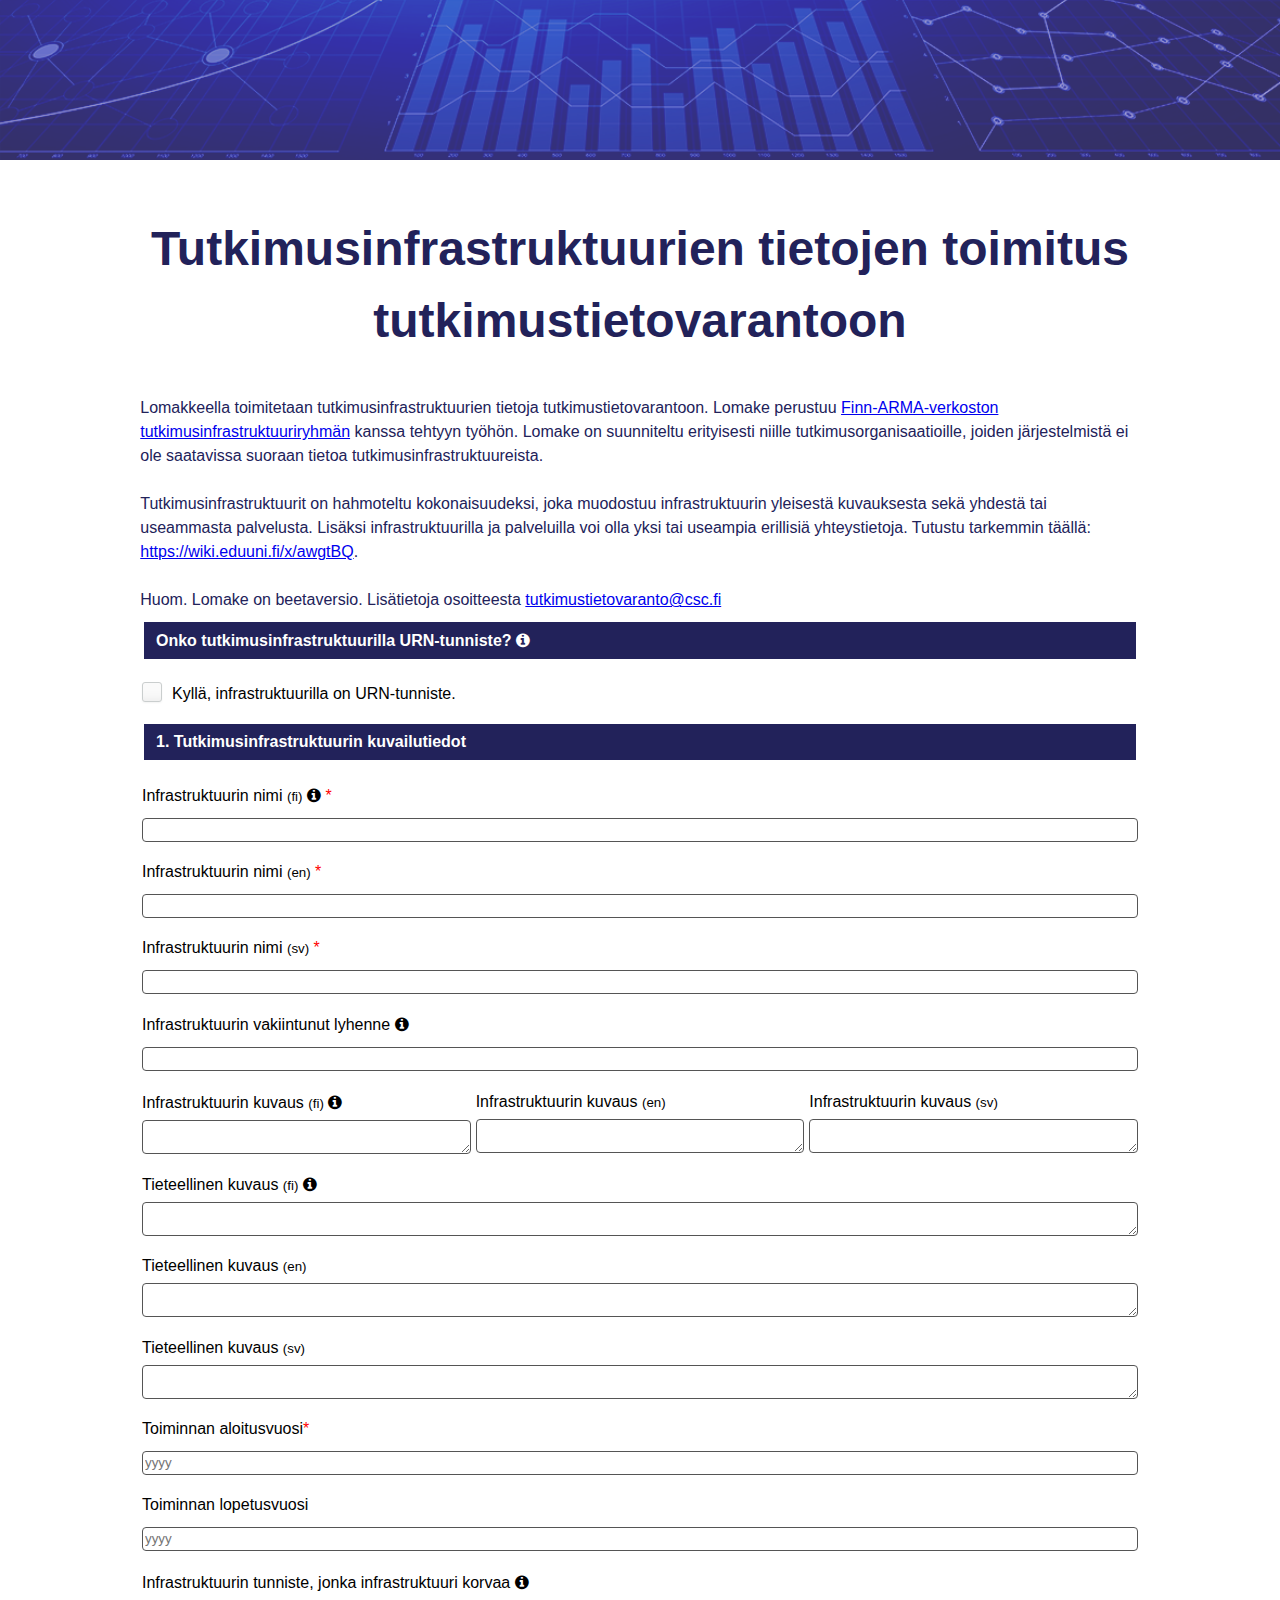
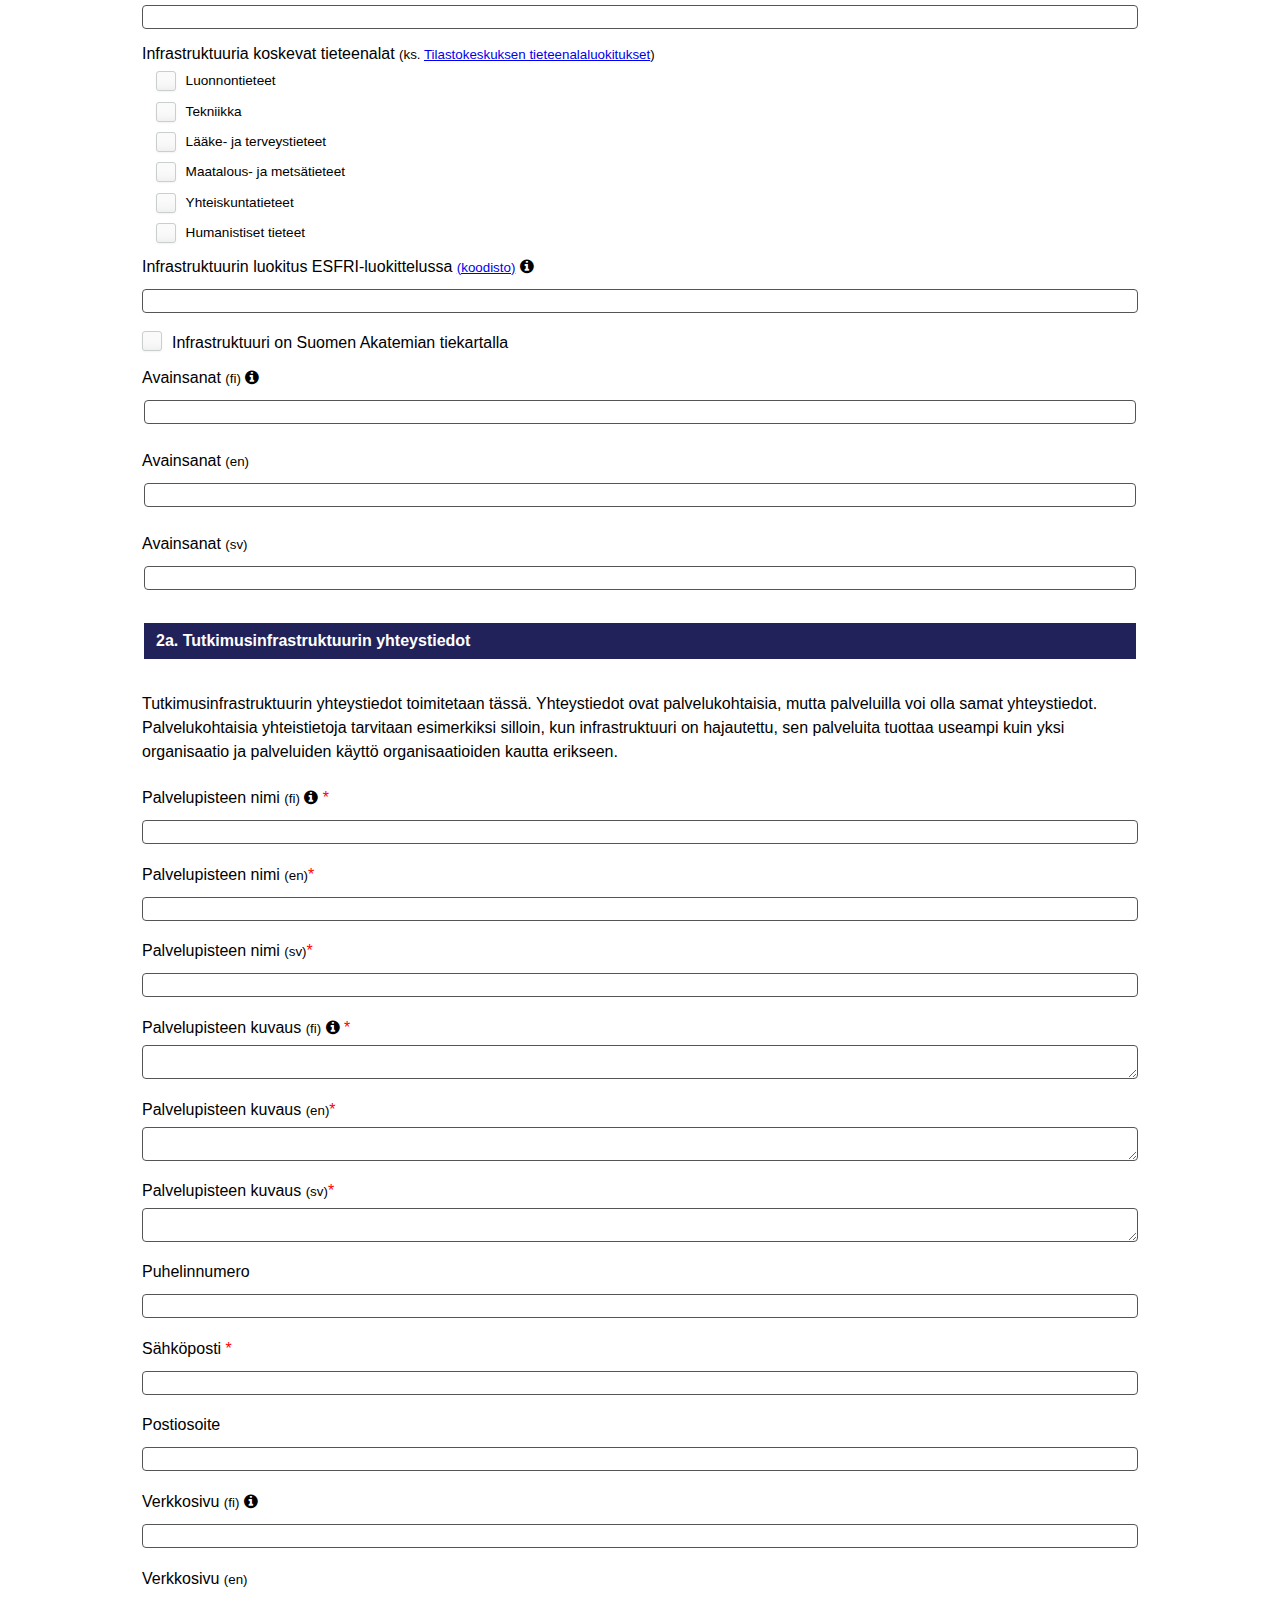
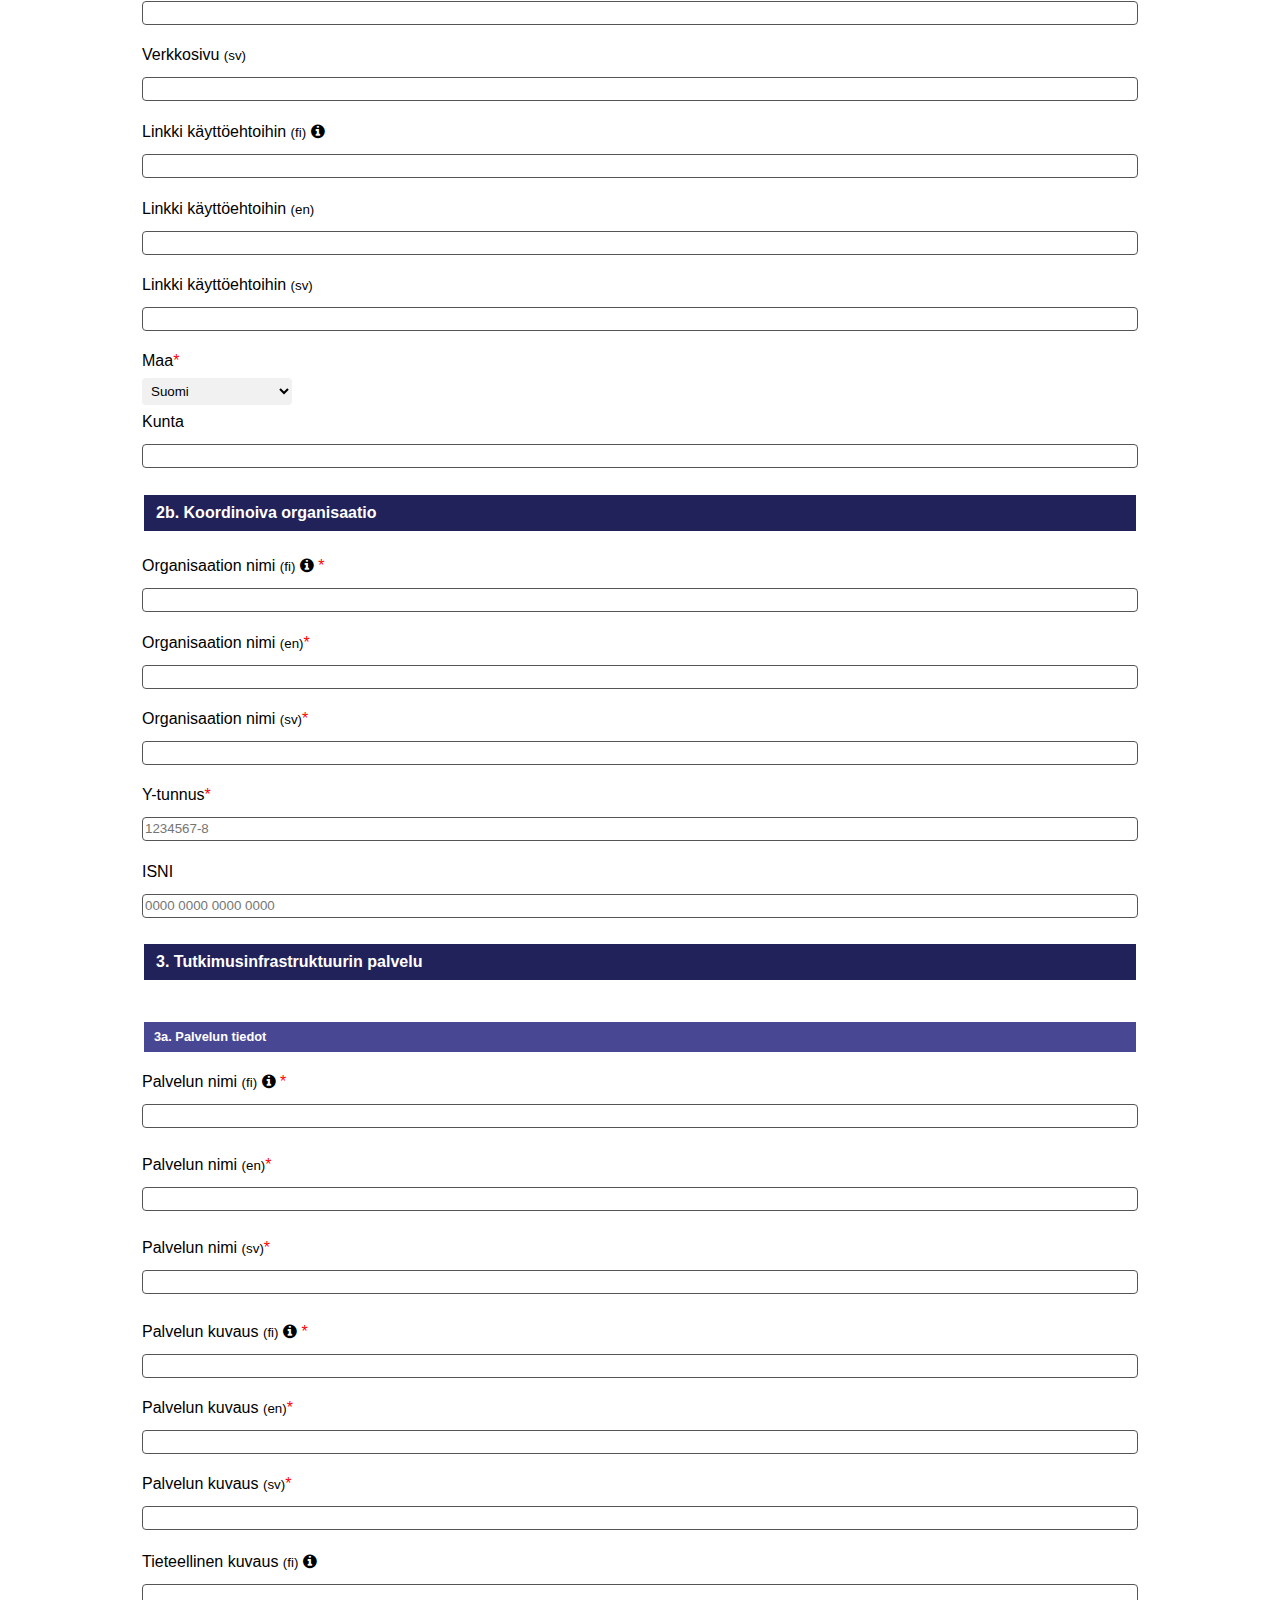
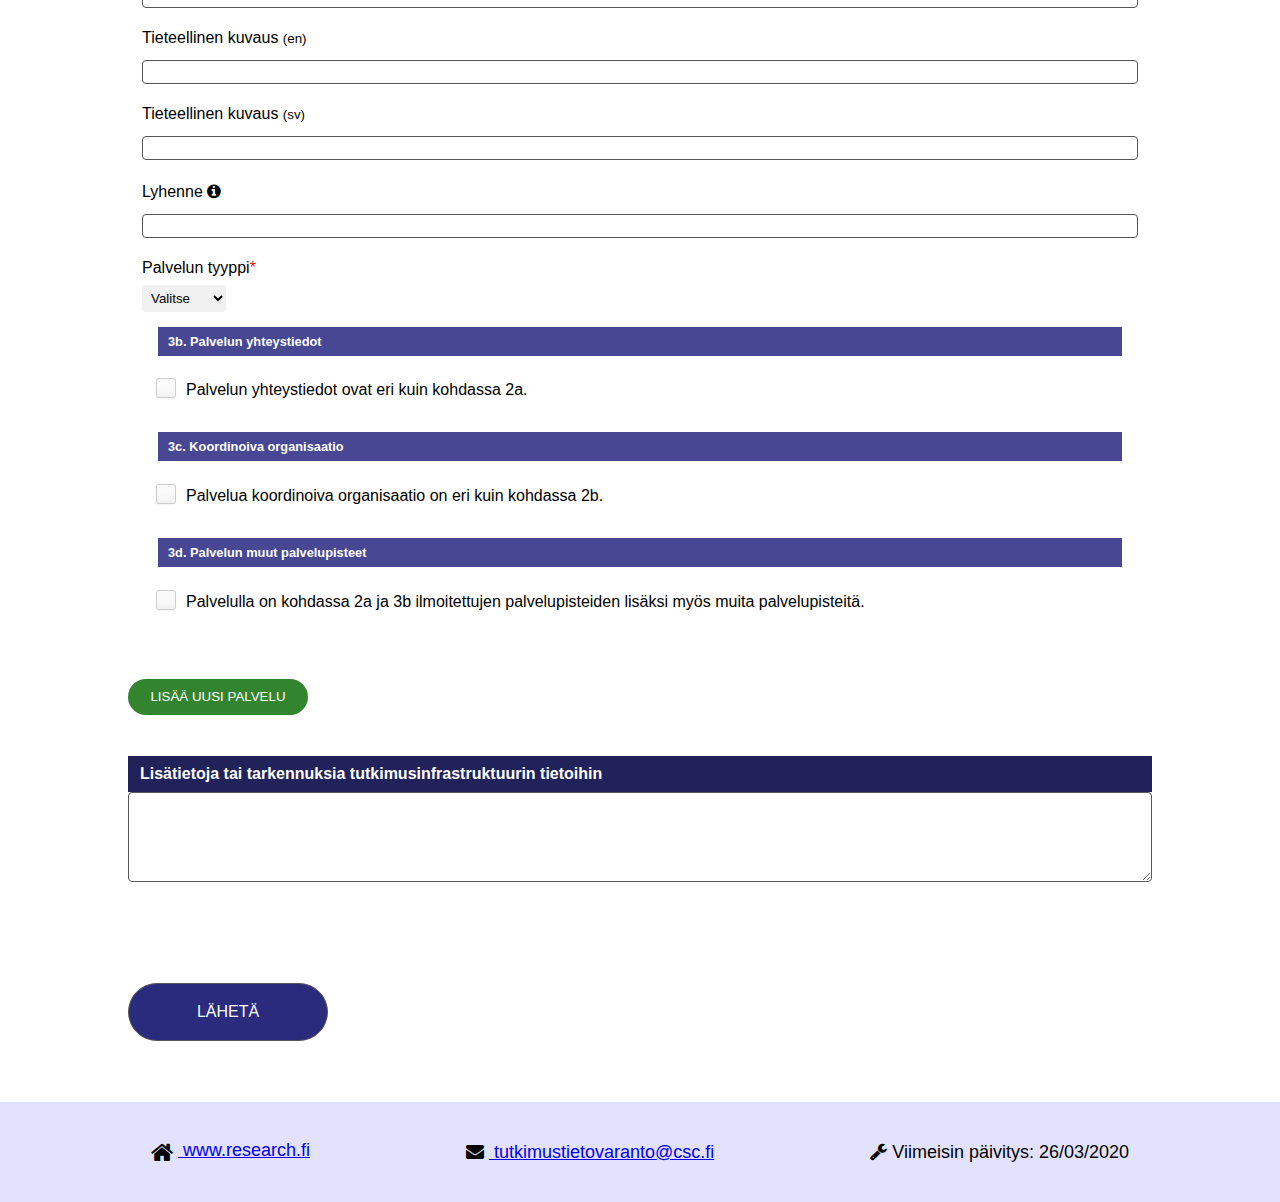
==== commit 857163d6: "Deleted unnesessary tooltips and added one to Organisation name and Service name" ====
--- a/index.html
+++ b/index.html
@@ -15,6 +15,7 @@
     <script src="countries.js"></script>
     <script src="tipa.js"></script>
     <script src="tags.js"></script>
+    <script src="pid.js"></script>
 </head>
 
 
@@ -61,6 +62,7 @@
 
                                 <label for="ttv_id">Tunniste:</label>
                                 <input type="text" class="field" name="ttv_id" id="ttv_id">
+                                <button onclick="loadDoc()" type=button >Lähetä URN</button>
 
                             </fieldset>
                         </div>
@@ -82,12 +84,10 @@
                             <input type="text" name="infraNameFi" id="infraNameFi" class="field">
                         
                             <label for="infraNameEn" class="required">Infrastruktuurin nimi <small>(en)</small>
-                                <div class="tooltip"><i class="fa fa-info-circle"></i><span class="tooltiptext">Täytä vähintään yksi (fi/sv/en)</span></div>
                             </label>
                             <input type="text" name="infraNameEn" id="infraNameEn" class="field">
 
                             <label for="infraNameSv" class="required">Infrastruktuurin nimi <small>(sv)</small>
-                                <div class="tooltip"><i class="fa fa-info-circle"></i><span class="tooltiptext">Täytä vähintään yksi (fi/sv/en)</span></div>
                             </label>
                             <input type="text" name="infraNameSv" id="infraNameSv" class="field">
                         
@@ -108,15 +108,12 @@
                             
                             <div class="third-tickets">
                                 <label for="infraDescrEn">Infrastruktuurin kuvaus <small>(en)</small>
-                                <div class="tooltip"><i class="fa fa-info-circle"></i><span class="tooltiptext">Täytä vähintään yksi (fi/sv/en).Yleistajuinen kuvaus tutkimusinfrastruktuurista, sen käyttötarkoituksista, tavoitteista jne.</span></div>
                                 </label>
                                 <textarea  id="infraDescrEn" name="infraDescrEn" class="field"></textarea>
                             </div>
 
                             <div class="third-tickets">
-                                <label for="infraDescrSv">Infrastruktuurin kuvaus <small>(sv)</small>
-                                    <div class="tooltip"><i class="fa fa-info-circle"></i><span class="tooltiptext">Täytä vähintään yksi (fi/sv/en).Yleistajuinen kuvaus tutkimusinfrastruktuurista, sen käyttötarkoituksista, tavoitteista jne.</span></div>
-                                </label>
+                                <label for="infraDescrSv">Infrastruktuurin kuvaus <small>(sv)</small></label>
                                 <textarea id="infraDescrSv" name="infraDescrSv" class="field"></textarea>
                             </div>
                         
@@ -127,14 +124,10 @@
                         </label>
                         <textarea name="infraDescrSciFi" id="infraDescrSciFi" class="field"></textarea>
 
-                        <label for="infraDescrSciEn">Tieteellinen kuvaus <small>(en)</small>
-                            <div class="tooltip"><i class="fa fa-info-circle"></i><span class="tooltiptext">Tarvittaessa tarkempi kuvaus tutkimusinfrastruktuurin edustaman tieteenalan tai tieteenalojen mukaisesti. Kuvaus, jonka avulla tutkija voi päätellä onko tutkimusinfrastruktuuri käytettävissä hänen tarpeisiinsa.</span></div>
-                        </label>
+                        <label for="infraDescrSciEn">Tieteellinen kuvaus <small>(en)</small></label>
                         <textarea name="infraDescrSciEn" id="infraDescrSciEn" class="field"></textarea>
                         
-                        <label for="infraDescrSciSv">Tieteellinen kuvaus <small>(sv)</small>
-                            <div class="tooltip"><i class="fa fa-info-circle"></i><span class="tooltiptext">Tarvittaessa tarkempi kuvaus tutkimusinfrastruktuurin edustaman tieteenalan tai tieteenalojen mukaisesti. Kuvaus, jonka avulla tutkija voi päätellä onko tutkimusinfrastruktuuri käytettävissä hänen tarpeisiinsa.</span></div>
-                        </label>
+                        <label for="infraDescrSciSv">Tieteellinen kuvaus <small>(sv)</small></label>
                         <textarea name="infraDescrSciSv" id="infraDescrSciSv" class="field"></textarea>
 
 
@@ -206,13 +199,11 @@
                         <div data-name="infraKeywords" class="tags-input" id="tags-input"></div>
 
                        <label for="infraKeywordsEn">Avainsanat <small>(en)</small>
-                            <div class="tooltip"><i class="fa fa-info-circle"></i><span class="tooltiptext"><strong>Lisää avainsana painamalla enter.</strong> Avainsanat, jotka helpottavat infrastruktuurin löytämistä. Myös laitteistojen, mittausmenetelmien jne. akronyymit.</span></div>
                         </label>
 
                         <div data-name="infraKeywordsEn" class="tags-input" id="tags-input-en"></div>
 
                         <label for="infraKeywordsSv">Avainsanat <small>(sv)</small>
-                            <div class="tooltip"><i class="fa fa-info-circle"></i><span class="tooltiptext"><strong>Lisää avainsana painamalla enter.</strong> Avainsanat, jotka helpottavat infrastruktuurin löytämistä. Myös laitteistojen, mittausmenetelmien jne. akronyymit.</span></div>
                         </label>
 
                         <div data-name="infraKeywordsSv" class="tags-input" id="tags-input-sv"></div>
@@ -257,11 +248,9 @@
                         </label>
                         <input type="url" id="infraConInfoFi" name="infraConInfoFi" class="field">
                         <label for="infraConInfoEn">Verkkosivu <small>(en)</small>
-                            <div class="tooltip"><i class="fa fa-info-circle"></i><span class="tooltiptext">Esimerkiksi infrastruktuurin kotisivu jne.</span></div>
                         </label>
                         <input type="url" id="infraConInfoEn" name="infraConInfoEn" class="field">
                         <label for="infraConInfoSv">Verkkosivu <small>(sv)</small>
-                            <div class="tooltip"><i class="fa fa-info-circle"></i><span class="tooltiptext">Esimerkiksi infrastruktuurin kotisivu jne.</span></div>
                         </label>
                         <input type="url" id="infraConInfoSv" name="infraConInfoSv" class="field">
 
@@ -270,11 +259,9 @@
                          </label>
                         <input type="url" id="infraConTermsFi" name="infraConTermsFi" class="field">
                         <label for="infraConTermsEn">Linkki käyttöehtoihin <small>(en)</small>
-                            <div class="tooltip"><i class="fa fa-info-circle"></i><span class="tooltiptext">Tutkimusinfrastruktuurin käyttöehdot kertova dokumentti tai verkkosivu.</span></div>
                          </label>
                         <input type="url" id="infraConTermsEn" name="infraConTermsEn" class="field">
                         <label for="infraConTermsSv">Linkki käyttöehtoihin <small>(sv)</small>
-                            <div class="tooltip"><i class="fa fa-info-circle"></i><span class="tooltiptext">Tutkimusinfrastruktuurin käyttöehdot kertova dokumentti tai verkkosivu.</span></div>
                          </label>
                         <input type="url" id="infraConTermsSv" name="infraConTermsSv" class="field">
 
@@ -297,7 +284,9 @@
                             <h2 class="form-header">2b. Koordinoiva organisaatio</h2>
                         </legend>
 
-                        <label for="CoOrgNameFi" class="required">Organisaation nimi <small>(fi)</small></label>
+                        <label for="CoOrgNameFi" class="required">Organisaation nimi <small>(fi)</small>
+                            <div class="tooltip"><i class="fa fa-info-circle"></i><span class="tooltiptext"><strong>Vähitään yksi kieli on pakollinen (FI/EN/SV)</strong></span></div>
+                        </label>
                         <input type="text" id="CoOrgNameFi" name="CoOrgNameFi" class="field">
                         <label for="CoOrgNameEn" class="required">Organisaation nimi <small>(en)</small></label>
                         <input type="text" id="CoOrgNameEn" name="CoOrgNameEn" class="field">
@@ -329,7 +318,9 @@
                             <h3 class="sub-header">3a. Palvelun tiedot</h3>
                         </legend>
 
-                        <label for="serNameFi" class="required">Palvelun nimi <small>(fi)</small></label>
+                        <label for="serNameFi" class="required">Palvelun nimi <small>(fi)</small>
+                            <div class="tooltip"><i class="fa fa-info-circle"></i><span class="tooltiptext"><strong>Vähitään yksi kieli on pakollinen (FI/EN/SV)</strong></span></div>
+                        </label>
                         <input type="text" id="serNameFi" name="serNameFi">
                         <label for="serNameEn" class="required">Palvelun nimi <small>(en)</small></label>
                         <input type="text" id="serNameEn" name="serNameEn"> 
@@ -351,11 +342,9 @@
                         </label>
                         <input type="text" id="serDescrsciFi" name="serDescrsciFi" class="field">
                         <label for="serDescriptionsciEn">Tieteellinen kuvaus <small>(en)</small>
-                            <div class="tooltip"><i class="fa fa-info-circle"></i><span class="tooltiptext">Tarvittaessa tarkempi kuvaus palvelusta. Esimerkiksi laitteisto, tarjottavat mittausmenetelmät, jne.</span></div>
                         </label>
                         <input type="text" id="serDescrsciEn" name="serDescrsciEn" class="field">
                         <label for="serDescriptionsciSv">Tieteellinen kuvaus <small>(sv)</small>
-                            <div class="tooltip"><i class="fa fa-info-circle"></i><span class="tooltiptext">Tarvittaessa tarkempi kuvaus palvelusta. Esimerkiksi laitteisto, tarjottavat mittausmenetelmät, jne.</span></div>
                         </label>
                         <input type="text" id="serDescrsciSv" name="serDescrsciSv" class="field">
 
@@ -386,7 +375,6 @@
                                 <input type="hidden" name="SerPointSame" value="0"/>
                             </label>
                         </fieldset>
-
                         <!-- -------(SerPoint)----- Option fields for service contact info (other than 2a)------------ -->
 
 
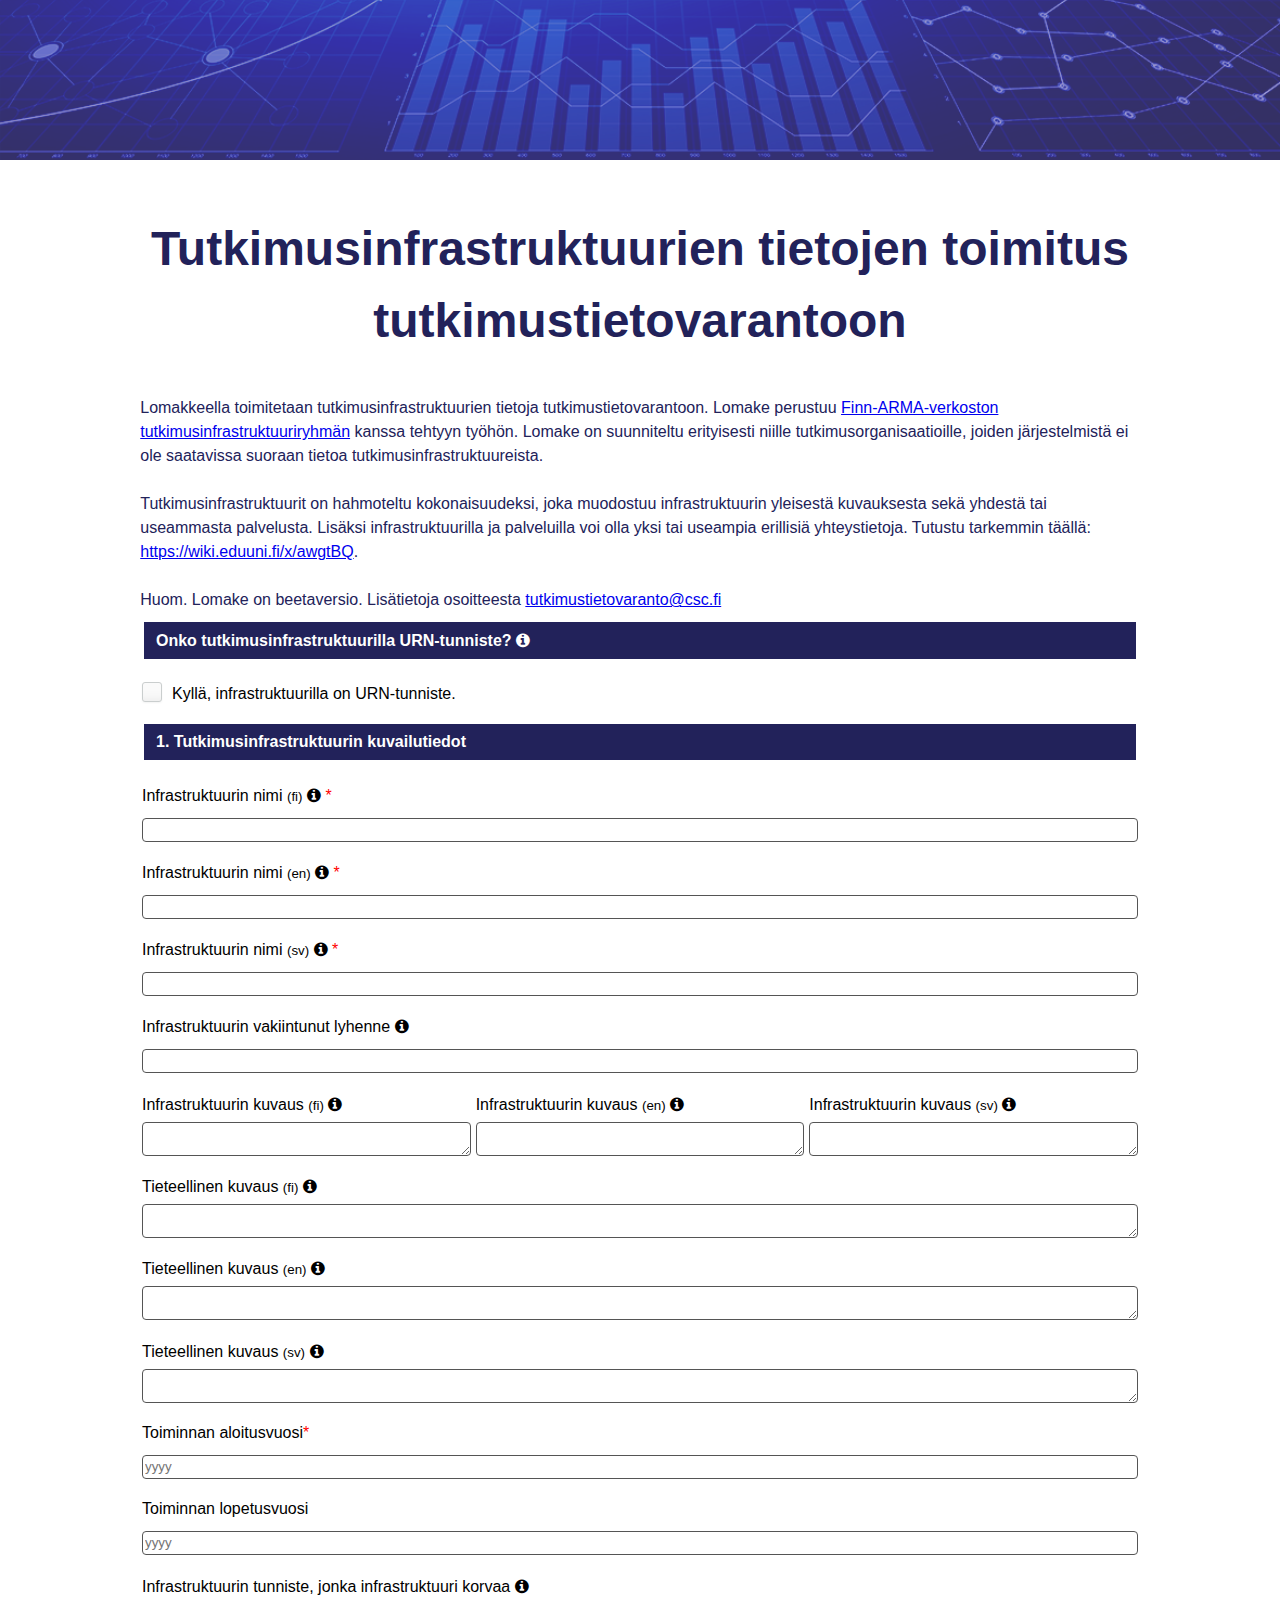
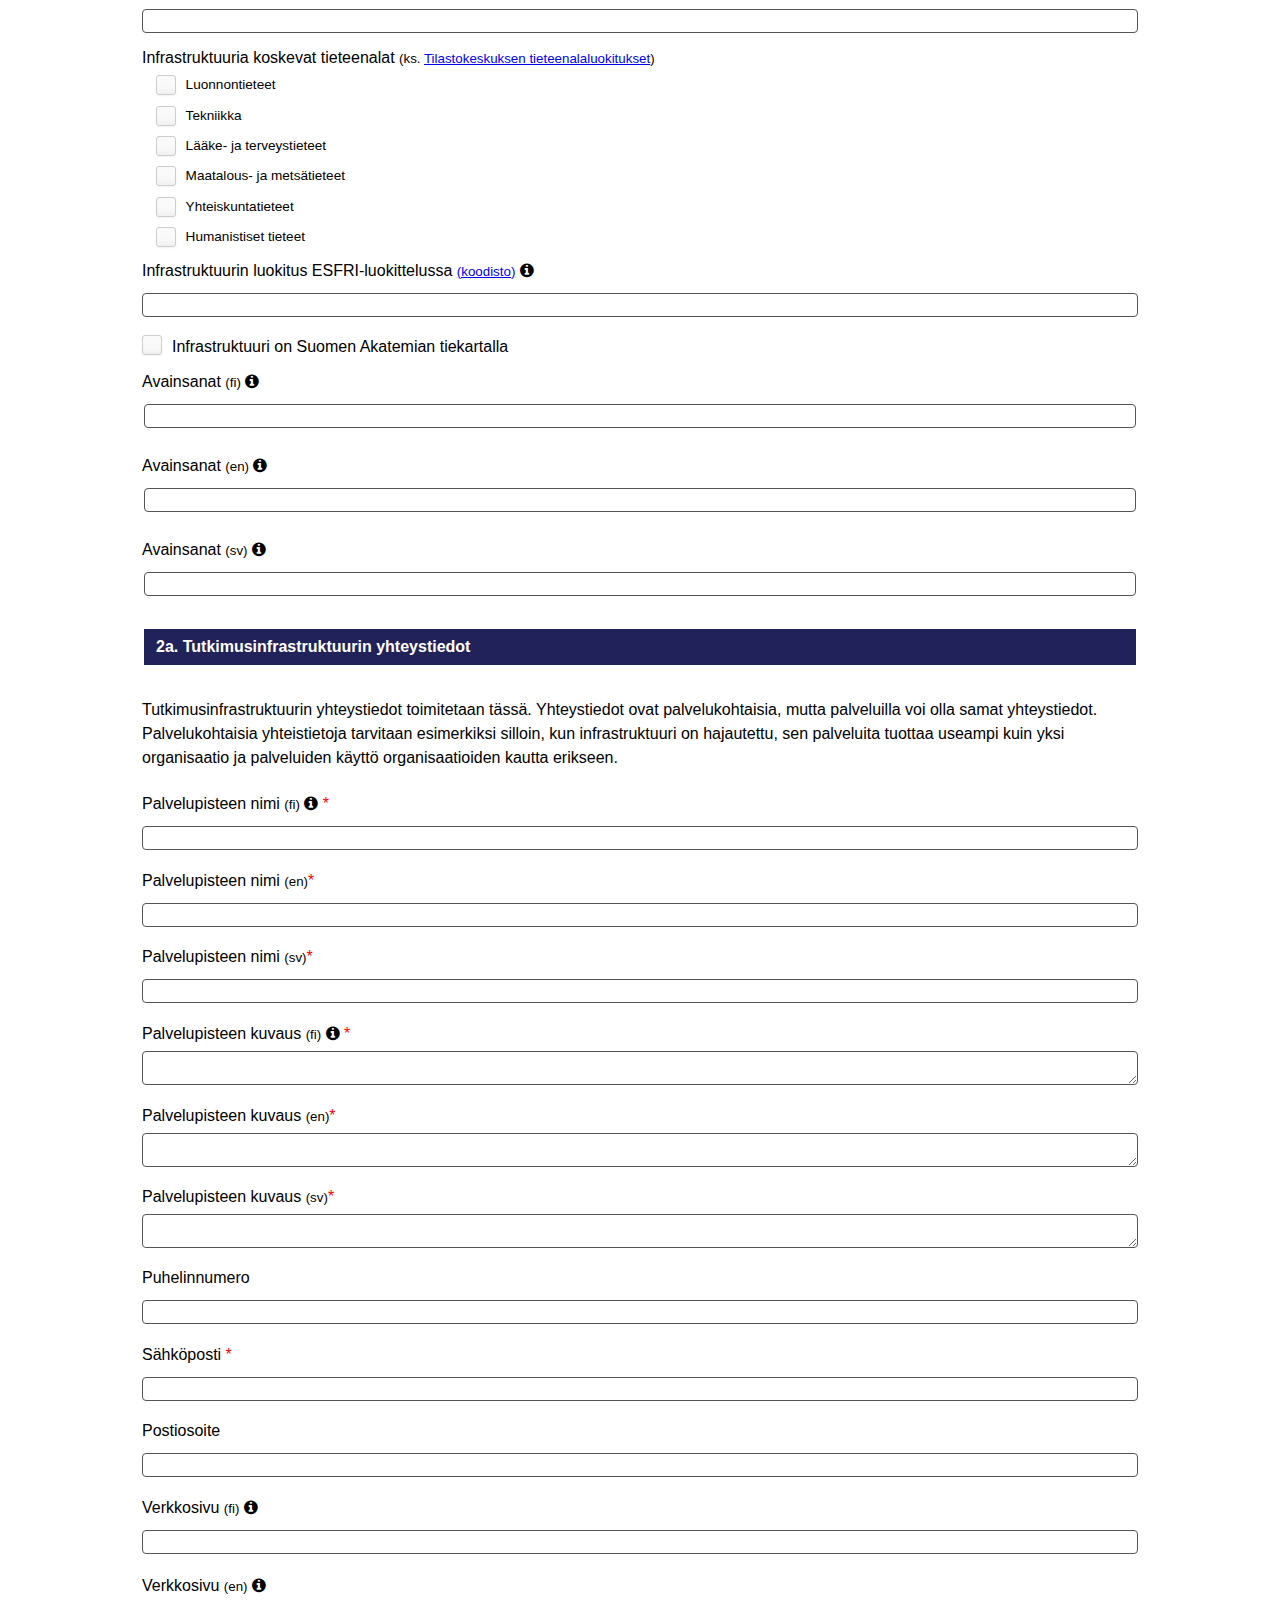
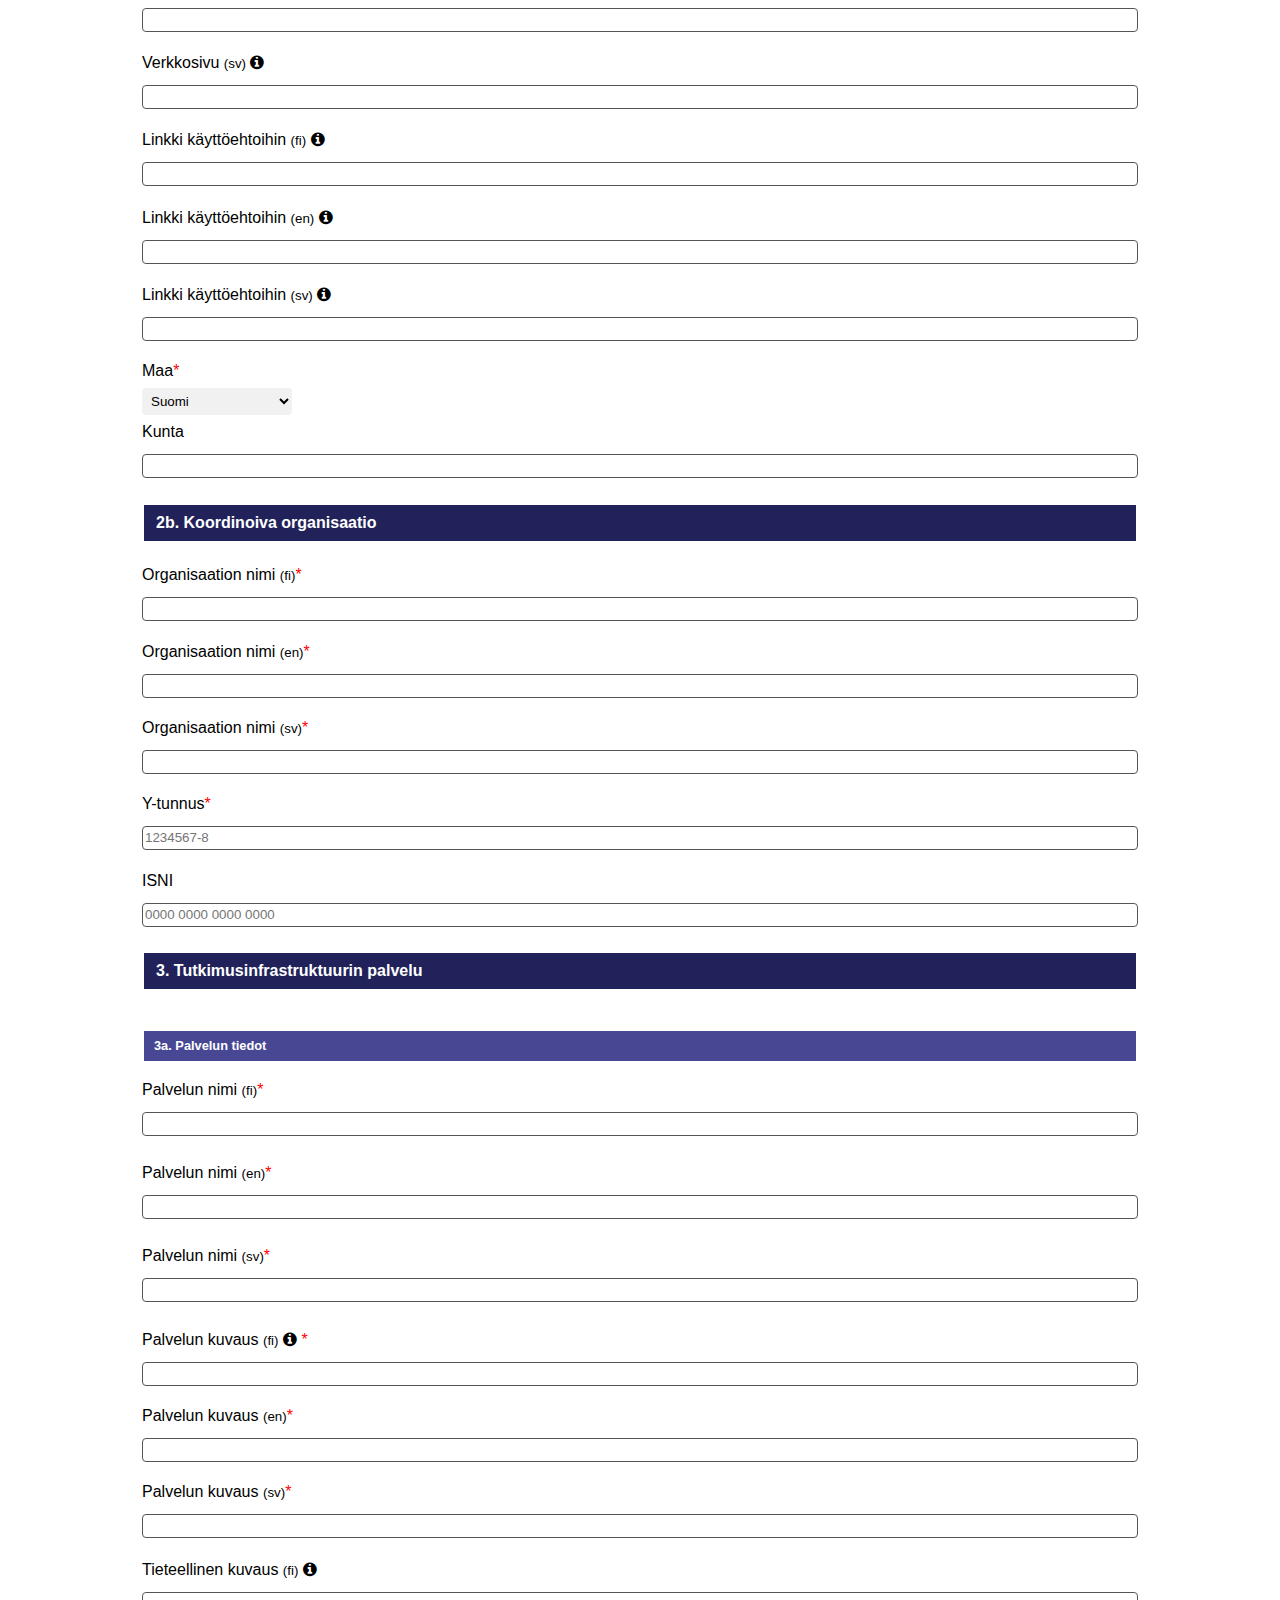
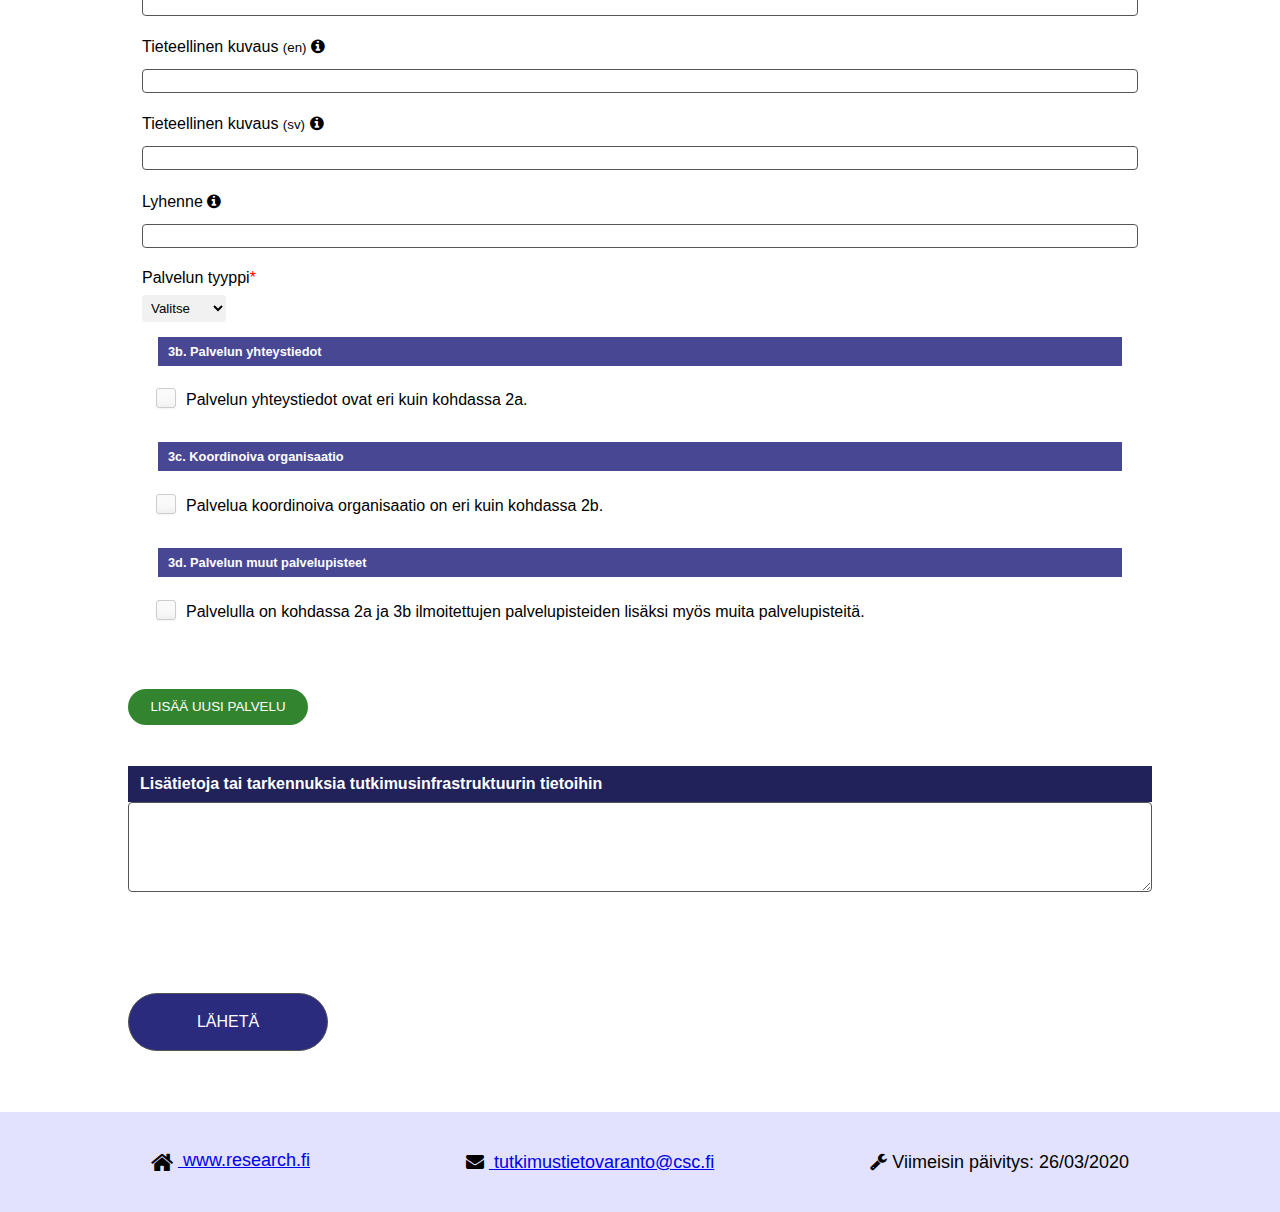
==== commit 4f1a91b2: "Revert previous commit" ====
--- a/index.html
+++ b/index.html
@@ -84,10 +84,12 @@
                             <input type="text" name="infraNameFi" id="infraNameFi" class="field">
                         
                             <label for="infraNameEn" class="required">Infrastruktuurin nimi <small>(en)</small>
+                                <div class="tooltip"><i class="fa fa-info-circle"></i><span class="tooltiptext">Täytä vähintään yksi (fi/sv/en)</span></div>
                             </label>
                             <input type="text" name="infraNameEn" id="infraNameEn" class="field">
 
                             <label for="infraNameSv" class="required">Infrastruktuurin nimi <small>(sv)</small>
+                                <div class="tooltip"><i class="fa fa-info-circle"></i><span class="tooltiptext">Täytä vähintään yksi (fi/sv/en)</span></div>
                             </label>
                             <input type="text" name="infraNameSv" id="infraNameSv" class="field">
                         
@@ -108,12 +110,15 @@
                             
                             <div class="third-tickets">
                                 <label for="infraDescrEn">Infrastruktuurin kuvaus <small>(en)</small>
+                                <div class="tooltip"><i class="fa fa-info-circle"></i><span class="tooltiptext">Täytä vähintään yksi (fi/sv/en).Yleistajuinen kuvaus tutkimusinfrastruktuurista, sen käyttötarkoituksista, tavoitteista jne.</span></div>
                                 </label>
                                 <textarea  id="infraDescrEn" name="infraDescrEn" class="field"></textarea>
                             </div>
 
                             <div class="third-tickets">
-                                <label for="infraDescrSv">Infrastruktuurin kuvaus <small>(sv)</small></label>
+                                <label for="infraDescrSv">Infrastruktuurin kuvaus <small>(sv)</small>
+                                    <div class="tooltip"><i class="fa fa-info-circle"></i><span class="tooltiptext">Täytä vähintään yksi (fi/sv/en).Yleistajuinen kuvaus tutkimusinfrastruktuurista, sen käyttötarkoituksista, tavoitteista jne.</span></div>
+                                </label>
                                 <textarea id="infraDescrSv" name="infraDescrSv" class="field"></textarea>
                             </div>
                         
@@ -124,10 +129,14 @@
                         </label>
                         <textarea name="infraDescrSciFi" id="infraDescrSciFi" class="field"></textarea>
 
-                        <label for="infraDescrSciEn">Tieteellinen kuvaus <small>(en)</small></label>
+                        <label for="infraDescrSciEn">Tieteellinen kuvaus <small>(en)</small>
+                            <div class="tooltip"><i class="fa fa-info-circle"></i><span class="tooltiptext">Tarvittaessa tarkempi kuvaus tutkimusinfrastruktuurin edustaman tieteenalan tai tieteenalojen mukaisesti. Kuvaus, jonka avulla tutkija voi päätellä onko tutkimusinfrastruktuuri käytettävissä hänen tarpeisiinsa.</span></div>
+                        </label>
                         <textarea name="infraDescrSciEn" id="infraDescrSciEn" class="field"></textarea>
                         
-                        <label for="infraDescrSciSv">Tieteellinen kuvaus <small>(sv)</small></label>
+                        <label for="infraDescrSciSv">Tieteellinen kuvaus <small>(sv)</small>
+                            <div class="tooltip"><i class="fa fa-info-circle"></i><span class="tooltiptext">Tarvittaessa tarkempi kuvaus tutkimusinfrastruktuurin edustaman tieteenalan tai tieteenalojen mukaisesti. Kuvaus, jonka avulla tutkija voi päätellä onko tutkimusinfrastruktuuri käytettävissä hänen tarpeisiinsa.</span></div>
+                        </label>
                         <textarea name="infraDescrSciSv" id="infraDescrSciSv" class="field"></textarea>
 
 
@@ -199,11 +208,13 @@
                         <div data-name="infraKeywords" class="tags-input" id="tags-input"></div>
 
                        <label for="infraKeywordsEn">Avainsanat <small>(en)</small>
+                            <div class="tooltip"><i class="fa fa-info-circle"></i><span class="tooltiptext"><strong>Lisää avainsana painamalla enter.</strong> Avainsanat, jotka helpottavat infrastruktuurin löytämistä. Myös laitteistojen, mittausmenetelmien jne. akronyymit.</span></div>
                         </label>
 
                         <div data-name="infraKeywordsEn" class="tags-input" id="tags-input-en"></div>
 
                         <label for="infraKeywordsSv">Avainsanat <small>(sv)</small>
+                            <div class="tooltip"><i class="fa fa-info-circle"></i><span class="tooltiptext"><strong>Lisää avainsana painamalla enter.</strong> Avainsanat, jotka helpottavat infrastruktuurin löytämistä. Myös laitteistojen, mittausmenetelmien jne. akronyymit.</span></div>
                         </label>
 
                         <div data-name="infraKeywordsSv" class="tags-input" id="tags-input-sv"></div>
@@ -248,9 +259,11 @@
                         </label>
                         <input type="url" id="infraConInfoFi" name="infraConInfoFi" class="field">
                         <label for="infraConInfoEn">Verkkosivu <small>(en)</small>
+                            <div class="tooltip"><i class="fa fa-info-circle"></i><span class="tooltiptext">Esimerkiksi infrastruktuurin kotisivu jne.</span></div>
                         </label>
                         <input type="url" id="infraConInfoEn" name="infraConInfoEn" class="field">
                         <label for="infraConInfoSv">Verkkosivu <small>(sv)</small>
+                            <div class="tooltip"><i class="fa fa-info-circle"></i><span class="tooltiptext">Esimerkiksi infrastruktuurin kotisivu jne.</span></div>
                         </label>
                         <input type="url" id="infraConInfoSv" name="infraConInfoSv" class="field">
 
@@ -259,9 +272,11 @@
                          </label>
                         <input type="url" id="infraConTermsFi" name="infraConTermsFi" class="field">
                         <label for="infraConTermsEn">Linkki käyttöehtoihin <small>(en)</small>
+                            <div class="tooltip"><i class="fa fa-info-circle"></i><span class="tooltiptext">Tutkimusinfrastruktuurin käyttöehdot kertova dokumentti tai verkkosivu.</span></div>
                          </label>
                         <input type="url" id="infraConTermsEn" name="infraConTermsEn" class="field">
                         <label for="infraConTermsSv">Linkki käyttöehtoihin <small>(sv)</small>
+                            <div class="tooltip"><i class="fa fa-info-circle"></i><span class="tooltiptext">Tutkimusinfrastruktuurin käyttöehdot kertova dokumentti tai verkkosivu.</span></div>
                          </label>
                         <input type="url" id="infraConTermsSv" name="infraConTermsSv" class="field">
 
@@ -284,9 +299,7 @@
                             <h2 class="form-header">2b. Koordinoiva organisaatio</h2>
                         </legend>
 
-                        <label for="CoOrgNameFi" class="required">Organisaation nimi <small>(fi)</small>
-                            <div class="tooltip"><i class="fa fa-info-circle"></i><span class="tooltiptext"><strong>Vähitään yksi kieli on pakollinen (FI/EN/SV)</strong></span></div>
-                        </label>
+                        <label for="CoOrgNameFi" class="required">Organisaation nimi <small>(fi)</small></label>
                         <input type="text" id="CoOrgNameFi" name="CoOrgNameFi" class="field">
                         <label for="CoOrgNameEn" class="required">Organisaation nimi <small>(en)</small></label>
                         <input type="text" id="CoOrgNameEn" name="CoOrgNameEn" class="field">
@@ -318,9 +331,7 @@
                             <h3 class="sub-header">3a. Palvelun tiedot</h3>
                         </legend>
 
-                        <label for="serNameFi" class="required">Palvelun nimi <small>(fi)</small>
-                            <div class="tooltip"><i class="fa fa-info-circle"></i><span class="tooltiptext"><strong>Vähitään yksi kieli on pakollinen (FI/EN/SV)</strong></span></div>
-                        </label>
+                        <label for="serNameFi" class="required">Palvelun nimi <small>(fi)</small></label>
                         <input type="text" id="serNameFi" name="serNameFi">
                         <label for="serNameEn" class="required">Palvelun nimi <small>(en)</small></label>
                         <input type="text" id="serNameEn" name="serNameEn"> 
@@ -342,9 +353,11 @@
                         </label>
                         <input type="text" id="serDescrsciFi" name="serDescrsciFi" class="field">
                         <label for="serDescriptionsciEn">Tieteellinen kuvaus <small>(en)</small>
+                            <div class="tooltip"><i class="fa fa-info-circle"></i><span class="tooltiptext">Tarvittaessa tarkempi kuvaus palvelusta. Esimerkiksi laitteisto, tarjottavat mittausmenetelmät, jne.</span></div>
                         </label>
                         <input type="text" id="serDescrsciEn" name="serDescrsciEn" class="field">
                         <label for="serDescriptionsciSv">Tieteellinen kuvaus <small>(sv)</small>
+                            <div class="tooltip"><i class="fa fa-info-circle"></i><span class="tooltiptext">Tarvittaessa tarkempi kuvaus palvelusta. Esimerkiksi laitteisto, tarjottavat mittausmenetelmät, jne.</span></div>
                         </label>
                         <input type="text" id="serDescrsciSv" name="serDescrsciSv" class="field">
 
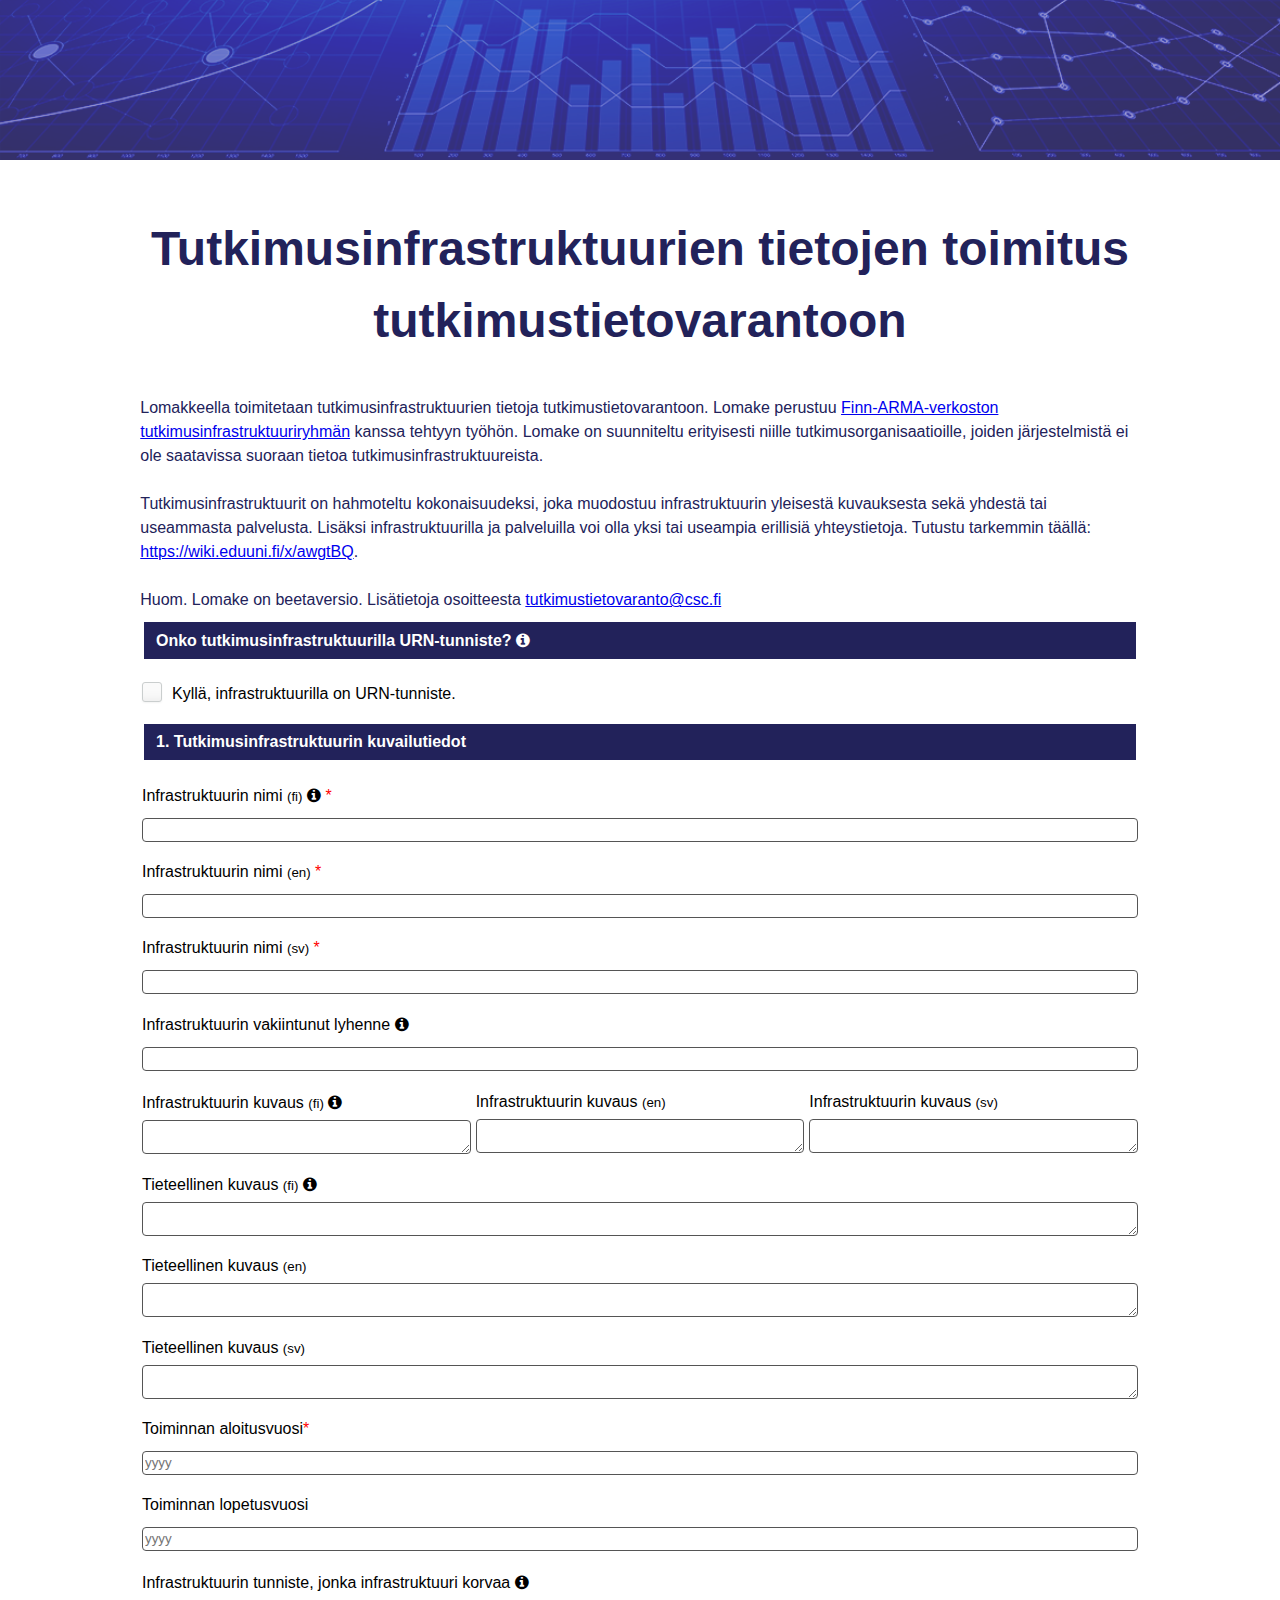
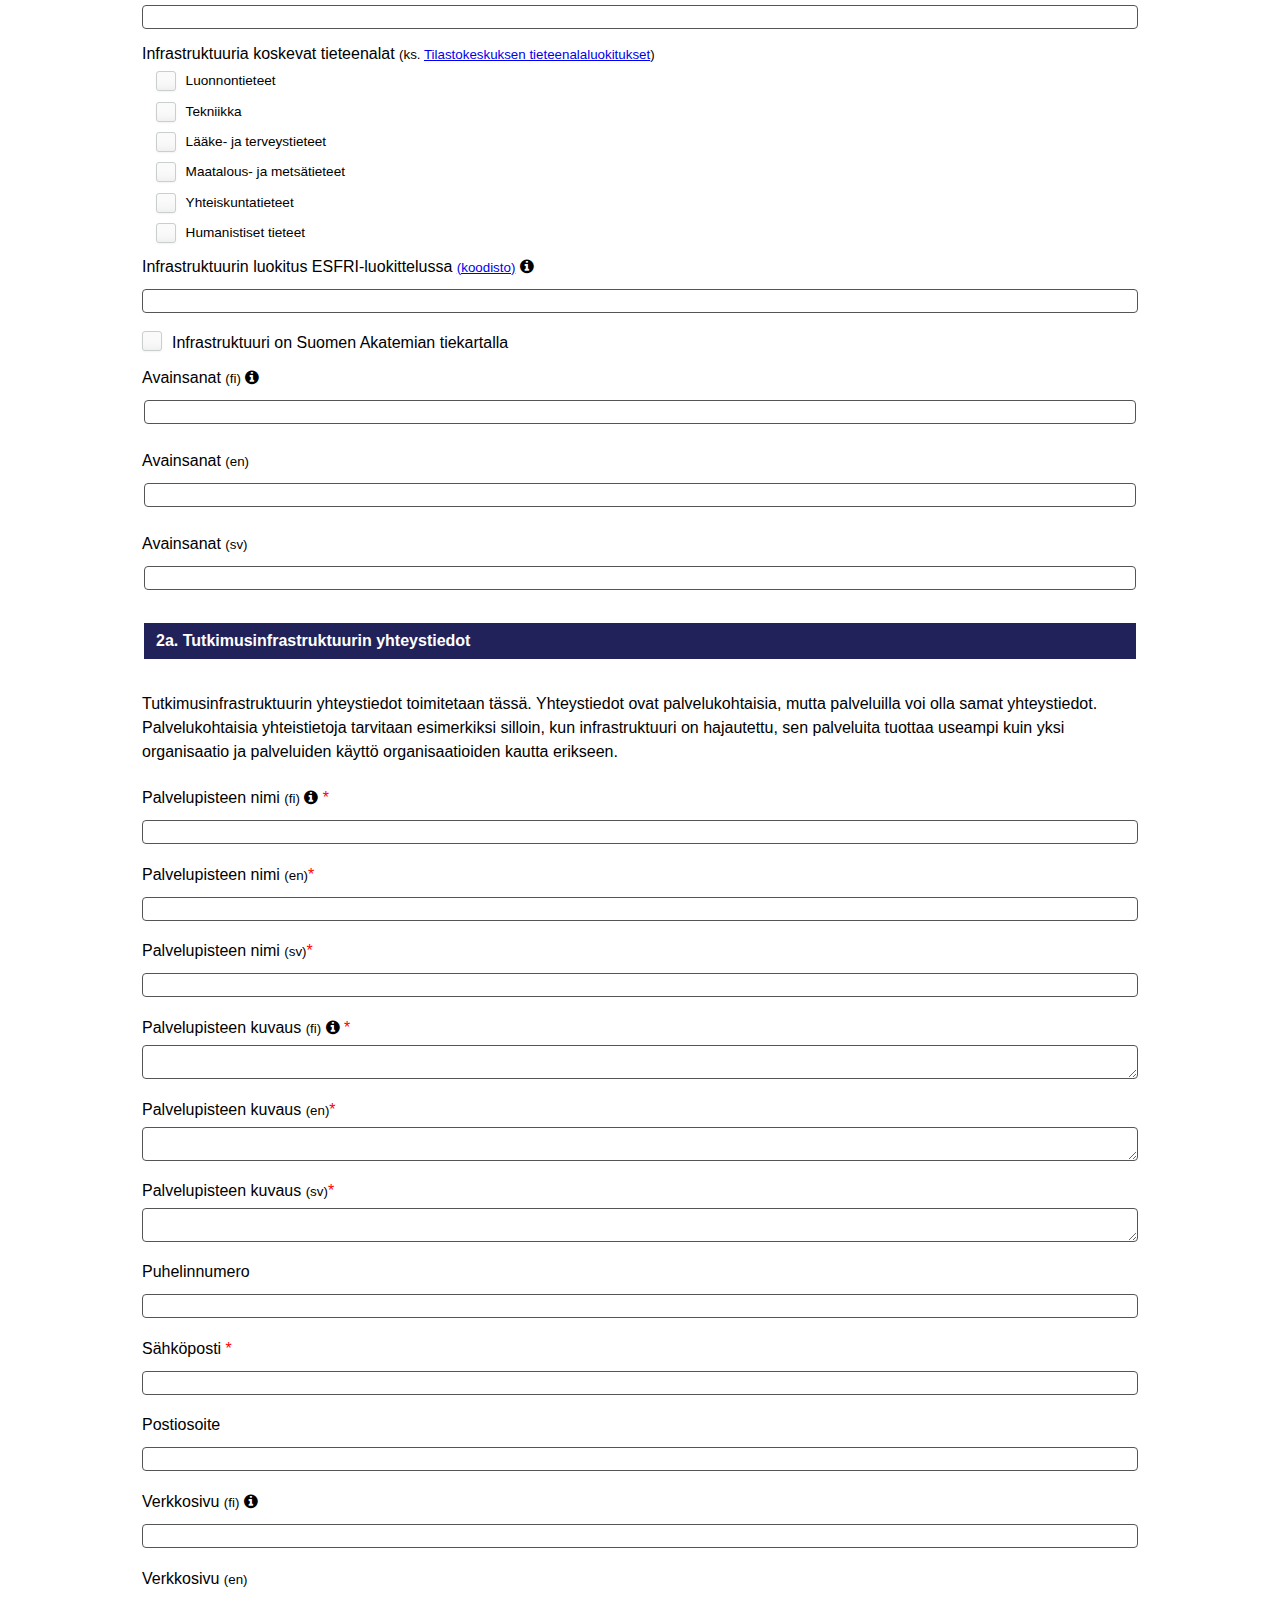
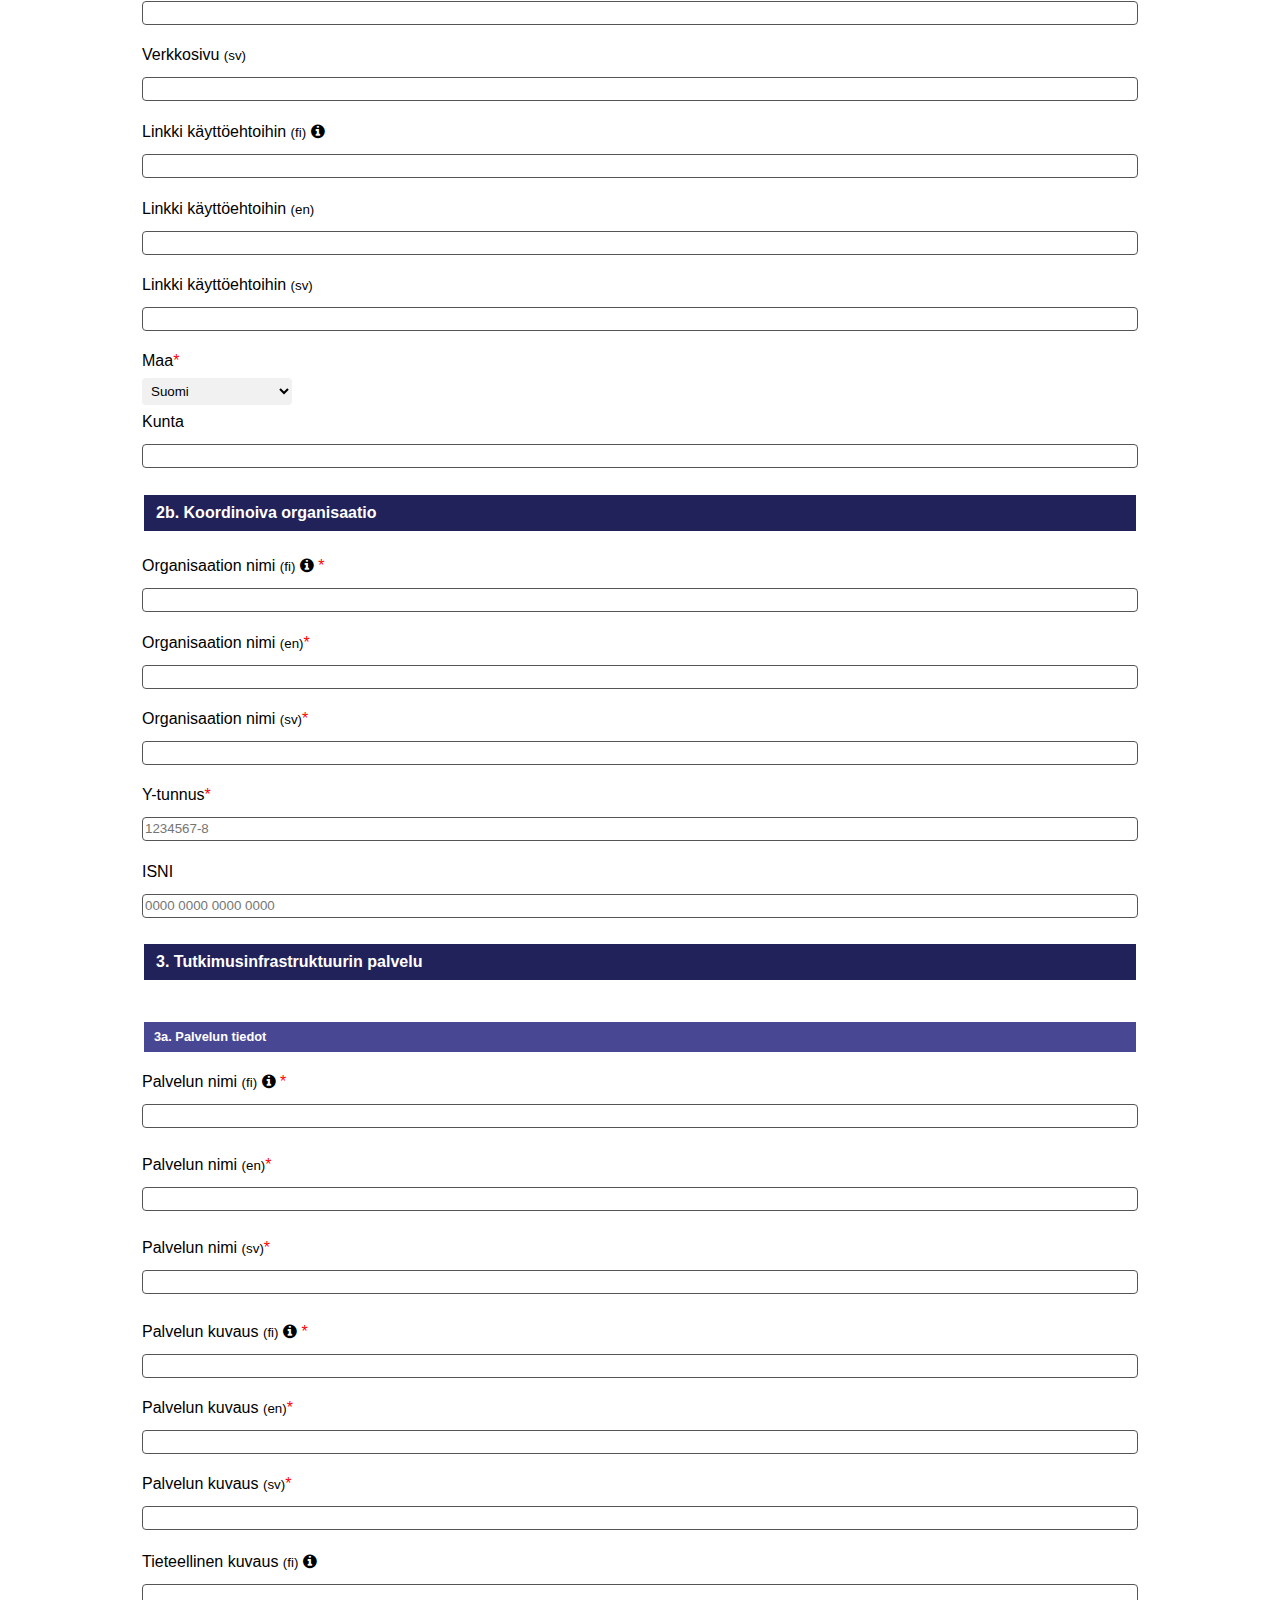
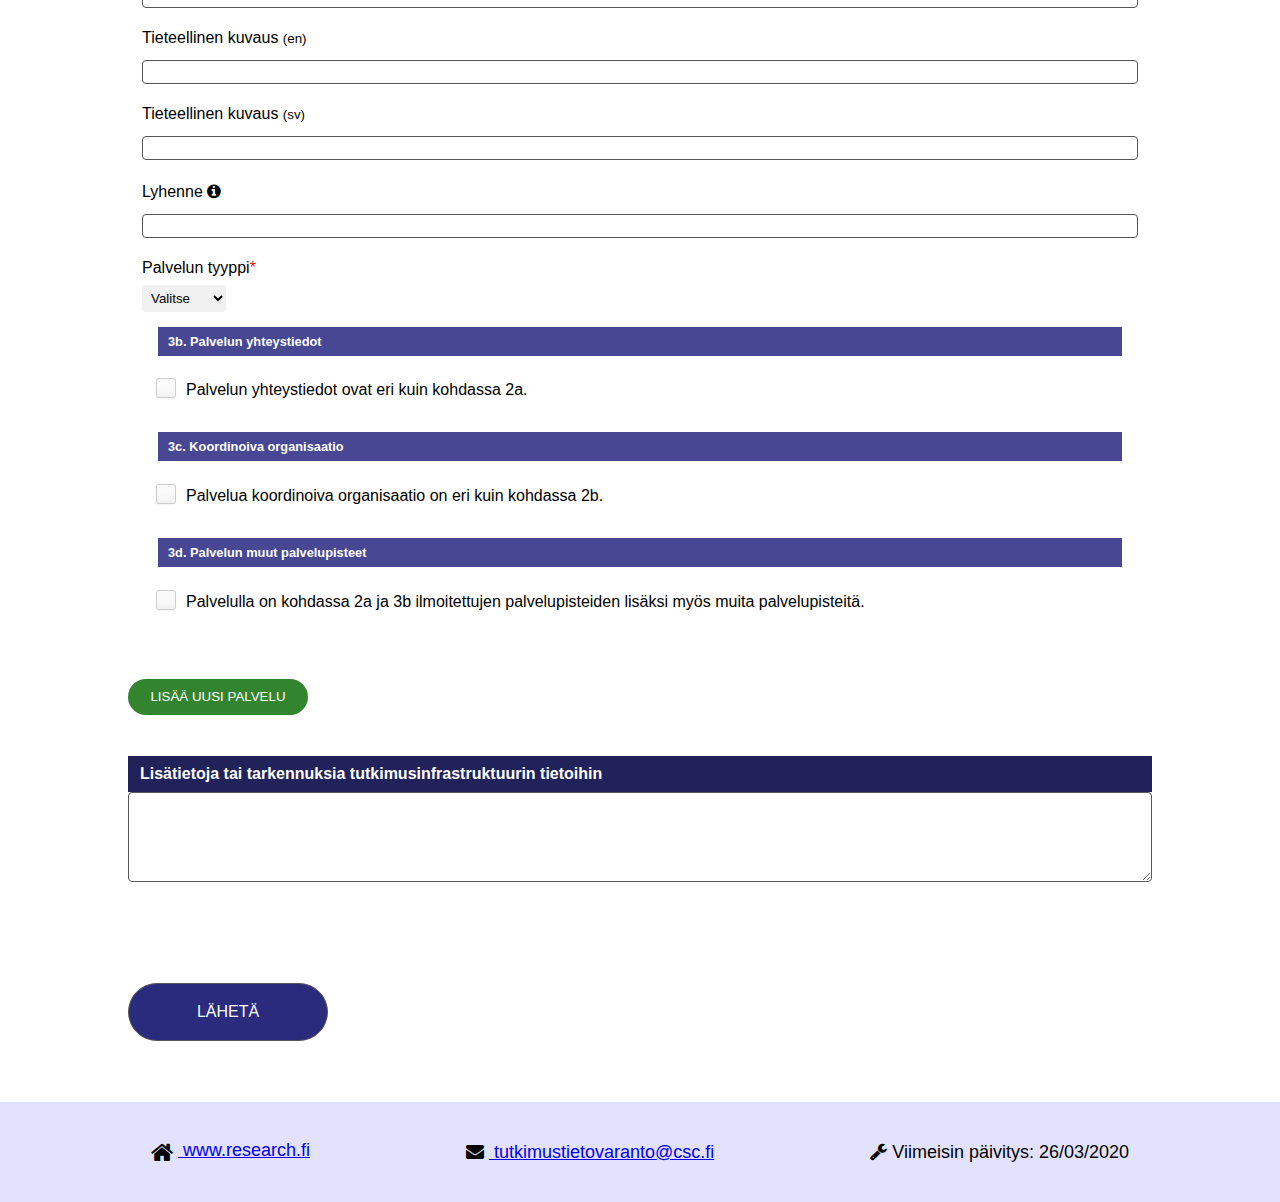
==== commit af307577: "Deleted unnesessary infoballs and added one to Organisation name and Service name" ====
--- a/index.html
+++ b/index.html
@@ -15,7 +15,6 @@
     <script src="countries.js"></script>
     <script src="tipa.js"></script>
     <script src="tags.js"></script>
-    <script src="pid.js"></script>
 </head>
 
 
@@ -62,7 +61,6 @@
 
                                 <label for="ttv_id">Tunniste:</label>
                                 <input type="text" class="field" name="ttv_id" id="ttv_id">
-                                <button onclick="loadDoc()" type=button >Lähetä URN</button>
 
                             </fieldset>
                         </div>
@@ -84,12 +82,10 @@
                             <input type="text" name="infraNameFi" id="infraNameFi" class="field">
                         
                             <label for="infraNameEn" class="required">Infrastruktuurin nimi <small>(en)</small>
-                                <div class="tooltip"><i class="fa fa-info-circle"></i><span class="tooltiptext">Täytä vähintään yksi (fi/sv/en)</span></div>
                             </label>
                             <input type="text" name="infraNameEn" id="infraNameEn" class="field">
 
                             <label for="infraNameSv" class="required">Infrastruktuurin nimi <small>(sv)</small>
-                                <div class="tooltip"><i class="fa fa-info-circle"></i><span class="tooltiptext">Täytä vähintään yksi (fi/sv/en)</span></div>
                             </label>
                             <input type="text" name="infraNameSv" id="infraNameSv" class="field">
                         
@@ -110,15 +106,12 @@
                             
                             <div class="third-tickets">
                                 <label for="infraDescrEn">Infrastruktuurin kuvaus <small>(en)</small>
-                                <div class="tooltip"><i class="fa fa-info-circle"></i><span class="tooltiptext">Täytä vähintään yksi (fi/sv/en).Yleistajuinen kuvaus tutkimusinfrastruktuurista, sen käyttötarkoituksista, tavoitteista jne.</span></div>
                                 </label>
                                 <textarea  id="infraDescrEn" name="infraDescrEn" class="field"></textarea>
                             </div>
 
                             <div class="third-tickets">
-                                <label for="infraDescrSv">Infrastruktuurin kuvaus <small>(sv)</small>
-                                    <div class="tooltip"><i class="fa fa-info-circle"></i><span class="tooltiptext">Täytä vähintään yksi (fi/sv/en).Yleistajuinen kuvaus tutkimusinfrastruktuurista, sen käyttötarkoituksista, tavoitteista jne.</span></div>
-                                </label>
+                                <label for="infraDescrSv">Infrastruktuurin kuvaus <small>(sv)</small></label>
                                 <textarea id="infraDescrSv" name="infraDescrSv" class="field"></textarea>
                             </div>
                         
@@ -129,14 +122,10 @@
                         </label>
                         <textarea name="infraDescrSciFi" id="infraDescrSciFi" class="field"></textarea>
 
-                        <label for="infraDescrSciEn">Tieteellinen kuvaus <small>(en)</small>
-                            <div class="tooltip"><i class="fa fa-info-circle"></i><span class="tooltiptext">Tarvittaessa tarkempi kuvaus tutkimusinfrastruktuurin edustaman tieteenalan tai tieteenalojen mukaisesti. Kuvaus, jonka avulla tutkija voi päätellä onko tutkimusinfrastruktuuri käytettävissä hänen tarpeisiinsa.</span></div>
-                        </label>
+                        <label for="infraDescrSciEn">Tieteellinen kuvaus <small>(en)</small></label>
                         <textarea name="infraDescrSciEn" id="infraDescrSciEn" class="field"></textarea>
                         
-                        <label for="infraDescrSciSv">Tieteellinen kuvaus <small>(sv)</small>
-                            <div class="tooltip"><i class="fa fa-info-circle"></i><span class="tooltiptext">Tarvittaessa tarkempi kuvaus tutkimusinfrastruktuurin edustaman tieteenalan tai tieteenalojen mukaisesti. Kuvaus, jonka avulla tutkija voi päätellä onko tutkimusinfrastruktuuri käytettävissä hänen tarpeisiinsa.</span></div>
-                        </label>
+                        <label for="infraDescrSciSv">Tieteellinen kuvaus <small>(sv)</small></label>
                         <textarea name="infraDescrSciSv" id="infraDescrSciSv" class="field"></textarea>
 
 
@@ -208,13 +197,11 @@
                         <div data-name="infraKeywords" class="tags-input" id="tags-input"></div>
 
                        <label for="infraKeywordsEn">Avainsanat <small>(en)</small>
-                            <div class="tooltip"><i class="fa fa-info-circle"></i><span class="tooltiptext"><strong>Lisää avainsana painamalla enter.</strong> Avainsanat, jotka helpottavat infrastruktuurin löytämistä. Myös laitteistojen, mittausmenetelmien jne. akronyymit.</span></div>
                         </label>
 
                         <div data-name="infraKeywordsEn" class="tags-input" id="tags-input-en"></div>
 
                         <label for="infraKeywordsSv">Avainsanat <small>(sv)</small>
-                            <div class="tooltip"><i class="fa fa-info-circle"></i><span class="tooltiptext"><strong>Lisää avainsana painamalla enter.</strong> Avainsanat, jotka helpottavat infrastruktuurin löytämistä. Myös laitteistojen, mittausmenetelmien jne. akronyymit.</span></div>
                         </label>
 
                         <div data-name="infraKeywordsSv" class="tags-input" id="tags-input-sv"></div>
@@ -259,11 +246,9 @@
                         </label>
                         <input type="url" id="infraConInfoFi" name="infraConInfoFi" class="field">
                         <label for="infraConInfoEn">Verkkosivu <small>(en)</small>
-                            <div class="tooltip"><i class="fa fa-info-circle"></i><span class="tooltiptext">Esimerkiksi infrastruktuurin kotisivu jne.</span></div>
                         </label>
                         <input type="url" id="infraConInfoEn" name="infraConInfoEn" class="field">
                         <label for="infraConInfoSv">Verkkosivu <small>(sv)</small>
-                            <div class="tooltip"><i class="fa fa-info-circle"></i><span class="tooltiptext">Esimerkiksi infrastruktuurin kotisivu jne.</span></div>
                         </label>
                         <input type="url" id="infraConInfoSv" name="infraConInfoSv" class="field">
 
@@ -272,11 +257,9 @@
                          </label>
                         <input type="url" id="infraConTermsFi" name="infraConTermsFi" class="field">
                         <label for="infraConTermsEn">Linkki käyttöehtoihin <small>(en)</small>
-                            <div class="tooltip"><i class="fa fa-info-circle"></i><span class="tooltiptext">Tutkimusinfrastruktuurin käyttöehdot kertova dokumentti tai verkkosivu.</span></div>
                          </label>
                         <input type="url" id="infraConTermsEn" name="infraConTermsEn" class="field">
                         <label for="infraConTermsSv">Linkki käyttöehtoihin <small>(sv)</small>
-                            <div class="tooltip"><i class="fa fa-info-circle"></i><span class="tooltiptext">Tutkimusinfrastruktuurin käyttöehdot kertova dokumentti tai verkkosivu.</span></div>
                          </label>
                         <input type="url" id="infraConTermsSv" name="infraConTermsSv" class="field">
 
@@ -299,7 +282,9 @@
                             <h2 class="form-header">2b. Koordinoiva organisaatio</h2>
                         </legend>
 
-                        <label for="CoOrgNameFi" class="required">Organisaation nimi <small>(fi)</small></label>
+                        <label for="CoOrgNameFi" class="required">Organisaation nimi <small>(fi)</small>
+                            <div class="tooltip"><i class="fa fa-info-circle"></i><span class="tooltiptext"><strong>Vähitään yksi kieli on pakollinen (FI/EN/SV)</strong></span></div>
+                        </label>
                         <input type="text" id="CoOrgNameFi" name="CoOrgNameFi" class="field">
                         <label for="CoOrgNameEn" class="required">Organisaation nimi <small>(en)</small></label>
                         <input type="text" id="CoOrgNameEn" name="CoOrgNameEn" class="field">
@@ -331,7 +316,9 @@
                             <h3 class="sub-header">3a. Palvelun tiedot</h3>
                         </legend>
 
-                        <label for="serNameFi" class="required">Palvelun nimi <small>(fi)</small></label>
+                        <label for="serNameFi" class="required">Palvelun nimi <small>(fi)</small>
+                            <div class="tooltip"><i class="fa fa-info-circle"></i><span class="tooltiptext"><strong>Vähitään yksi kieli on pakollinen (FI/EN/SV)</strong></span></div>
+                        </label>
                         <input type="text" id="serNameFi" name="serNameFi">
                         <label for="serNameEn" class="required">Palvelun nimi <small>(en)</small></label>
                         <input type="text" id="serNameEn" name="serNameEn"> 
@@ -353,11 +340,9 @@
                         </label>
                         <input type="text" id="serDescrsciFi" name="serDescrsciFi" class="field">
                         <label for="serDescriptionsciEn">Tieteellinen kuvaus <small>(en)</small>
-                            <div class="tooltip"><i class="fa fa-info-circle"></i><span class="tooltiptext">Tarvittaessa tarkempi kuvaus palvelusta. Esimerkiksi laitteisto, tarjottavat mittausmenetelmät, jne.</span></div>
                         </label>
                         <input type="text" id="serDescrsciEn" name="serDescrsciEn" class="field">
                         <label for="serDescriptionsciSv">Tieteellinen kuvaus <small>(sv)</small>
-                            <div class="tooltip"><i class="fa fa-info-circle"></i><span class="tooltiptext">Tarvittaessa tarkempi kuvaus palvelusta. Esimerkiksi laitteisto, tarjottavat mittausmenetelmät, jne.</span></div>
                         </label>
                         <input type="text" id="serDescrsciSv" name="serDescrsciSv" class="field">
 
@@ -388,6 +373,7 @@
                                 <input type="hidden" name="SerPointSame" value="0"/>
                             </label>
                         </fieldset>
+
                         <!-- -------(SerPoint)----- Option fields for service contact info (other than 2a)------------ -->
 
 
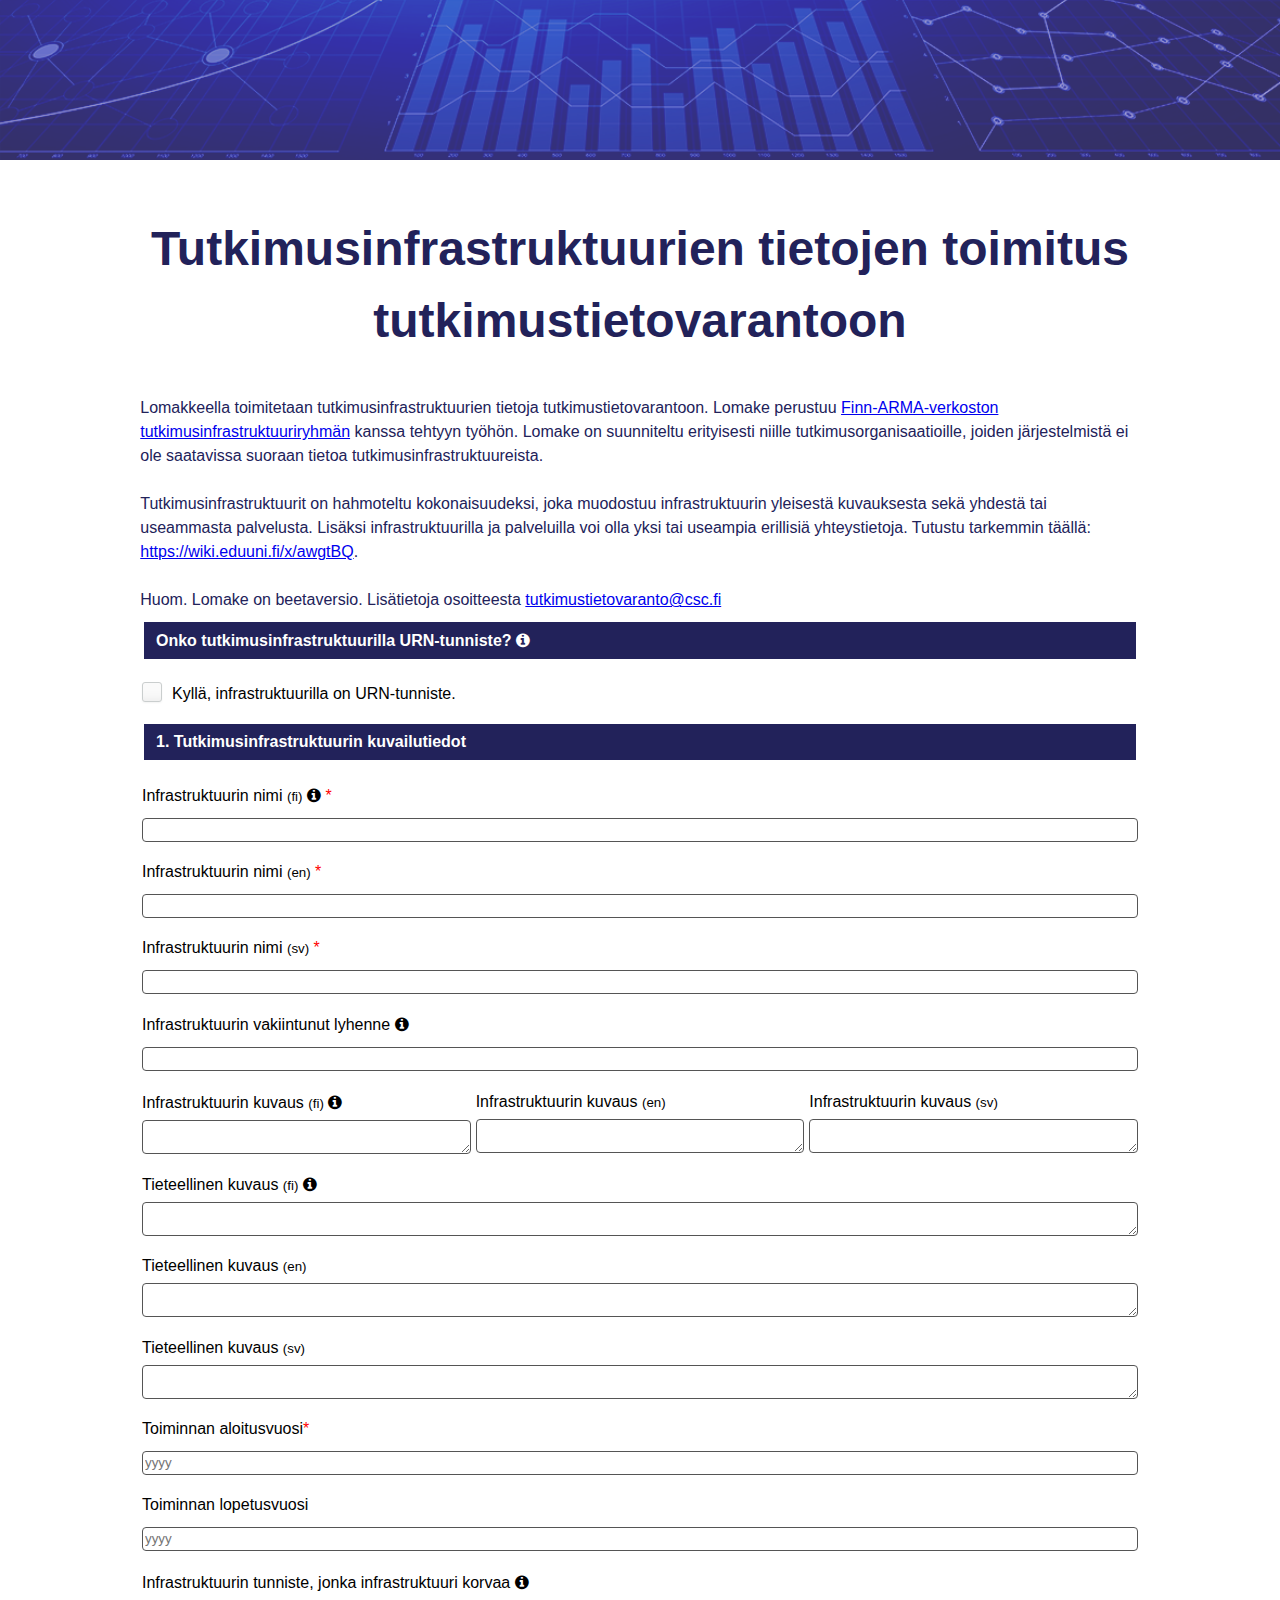
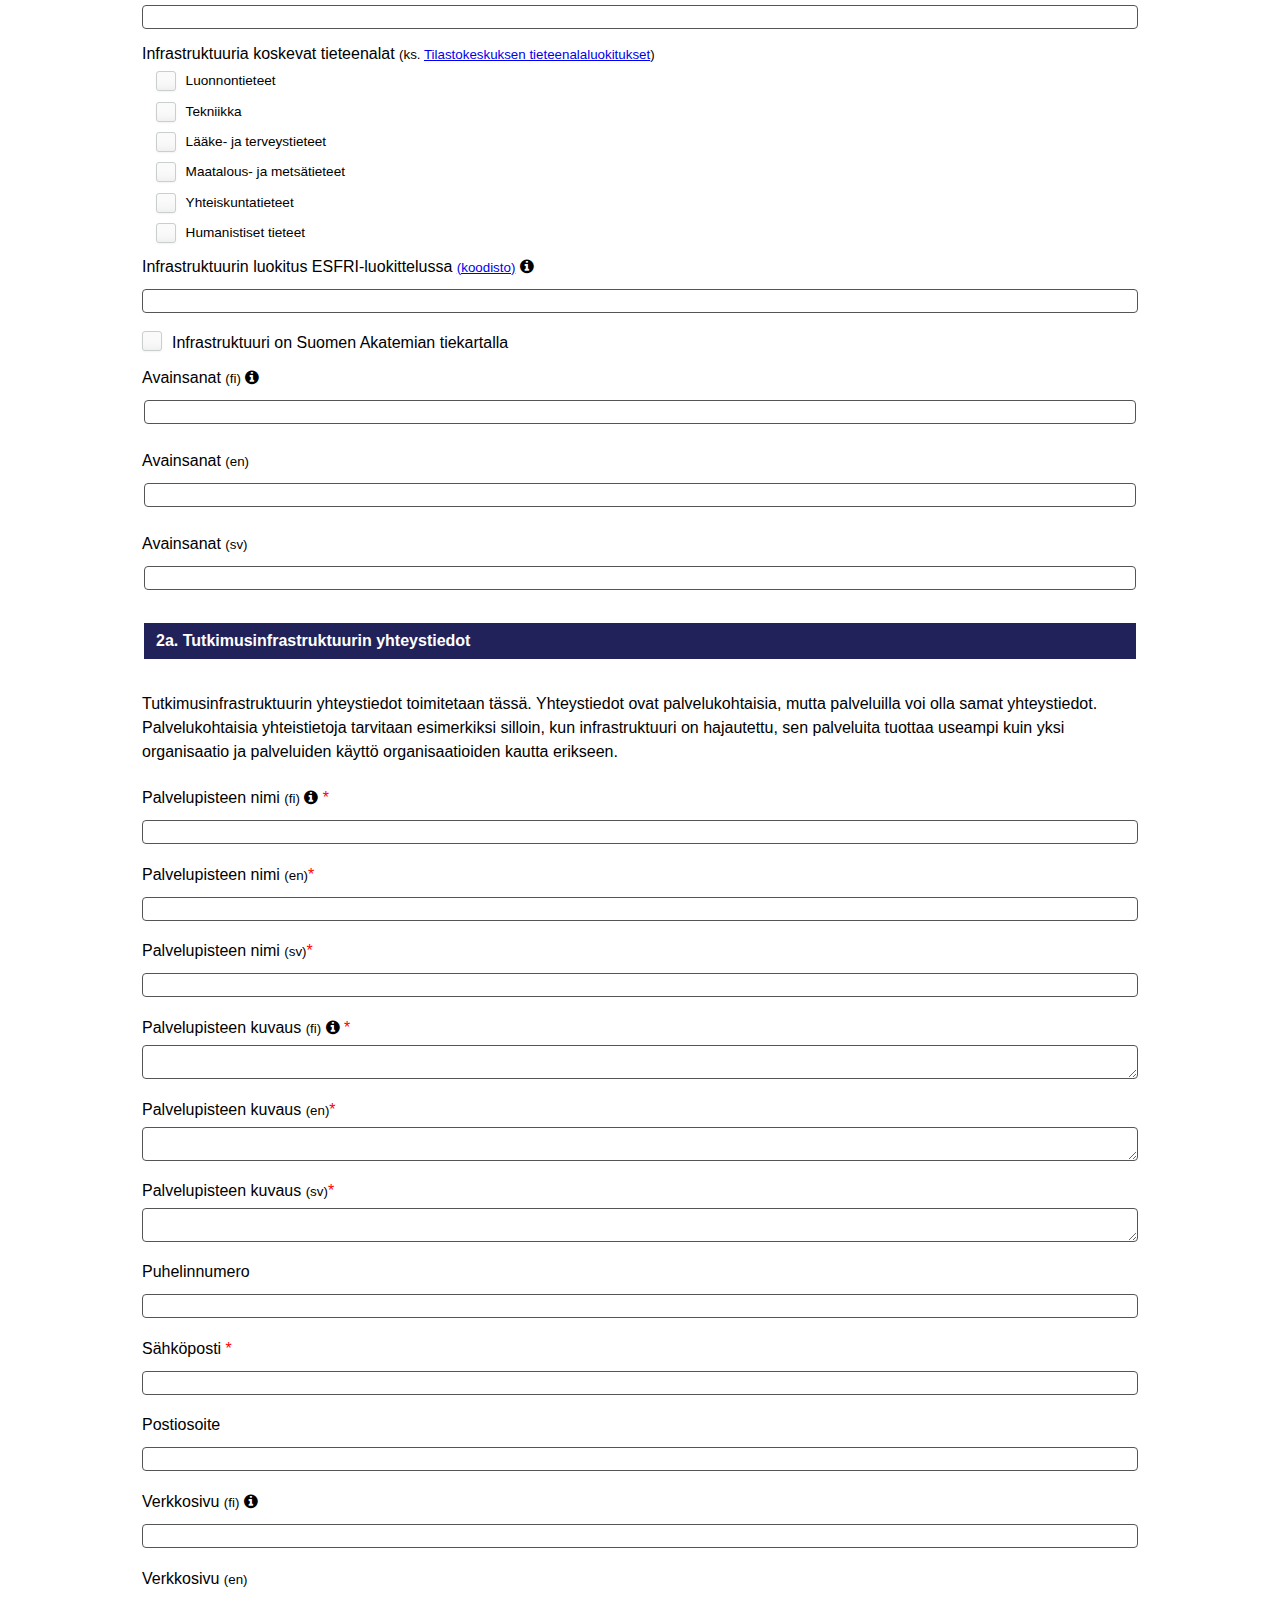
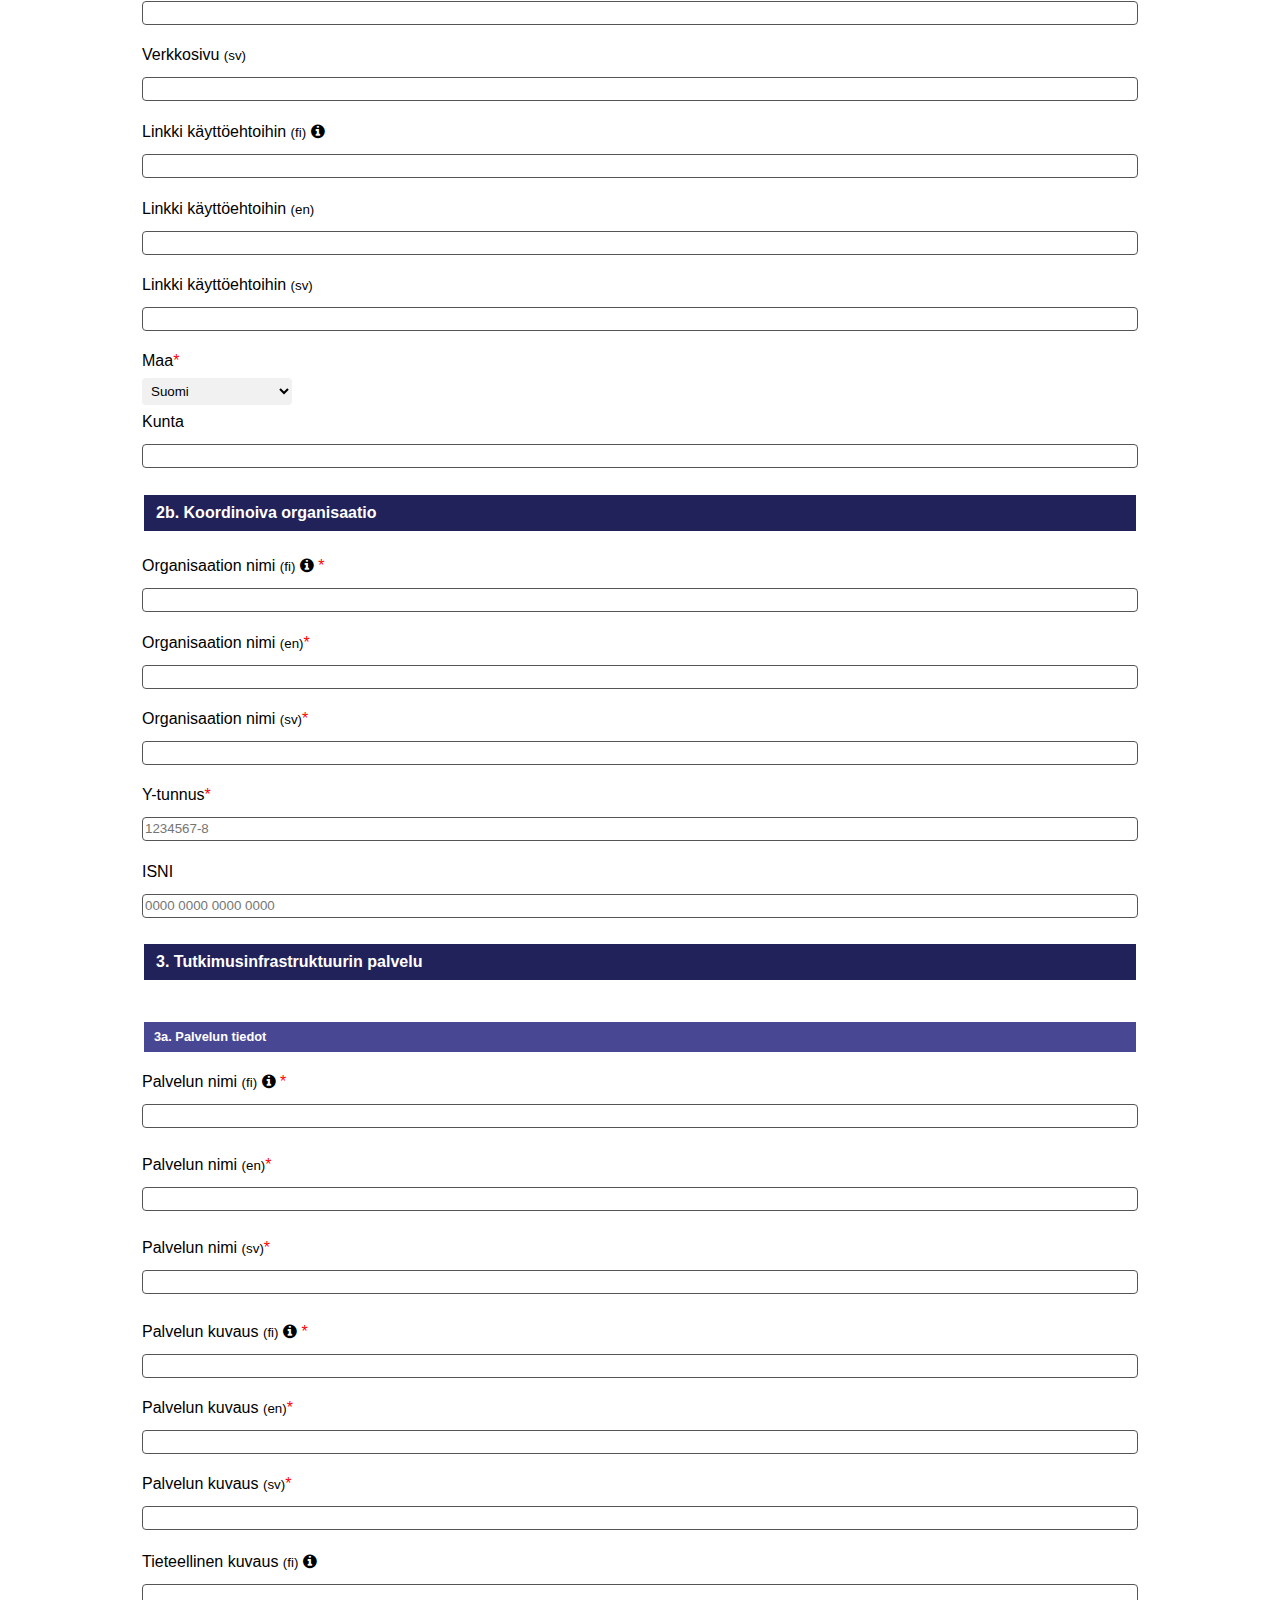
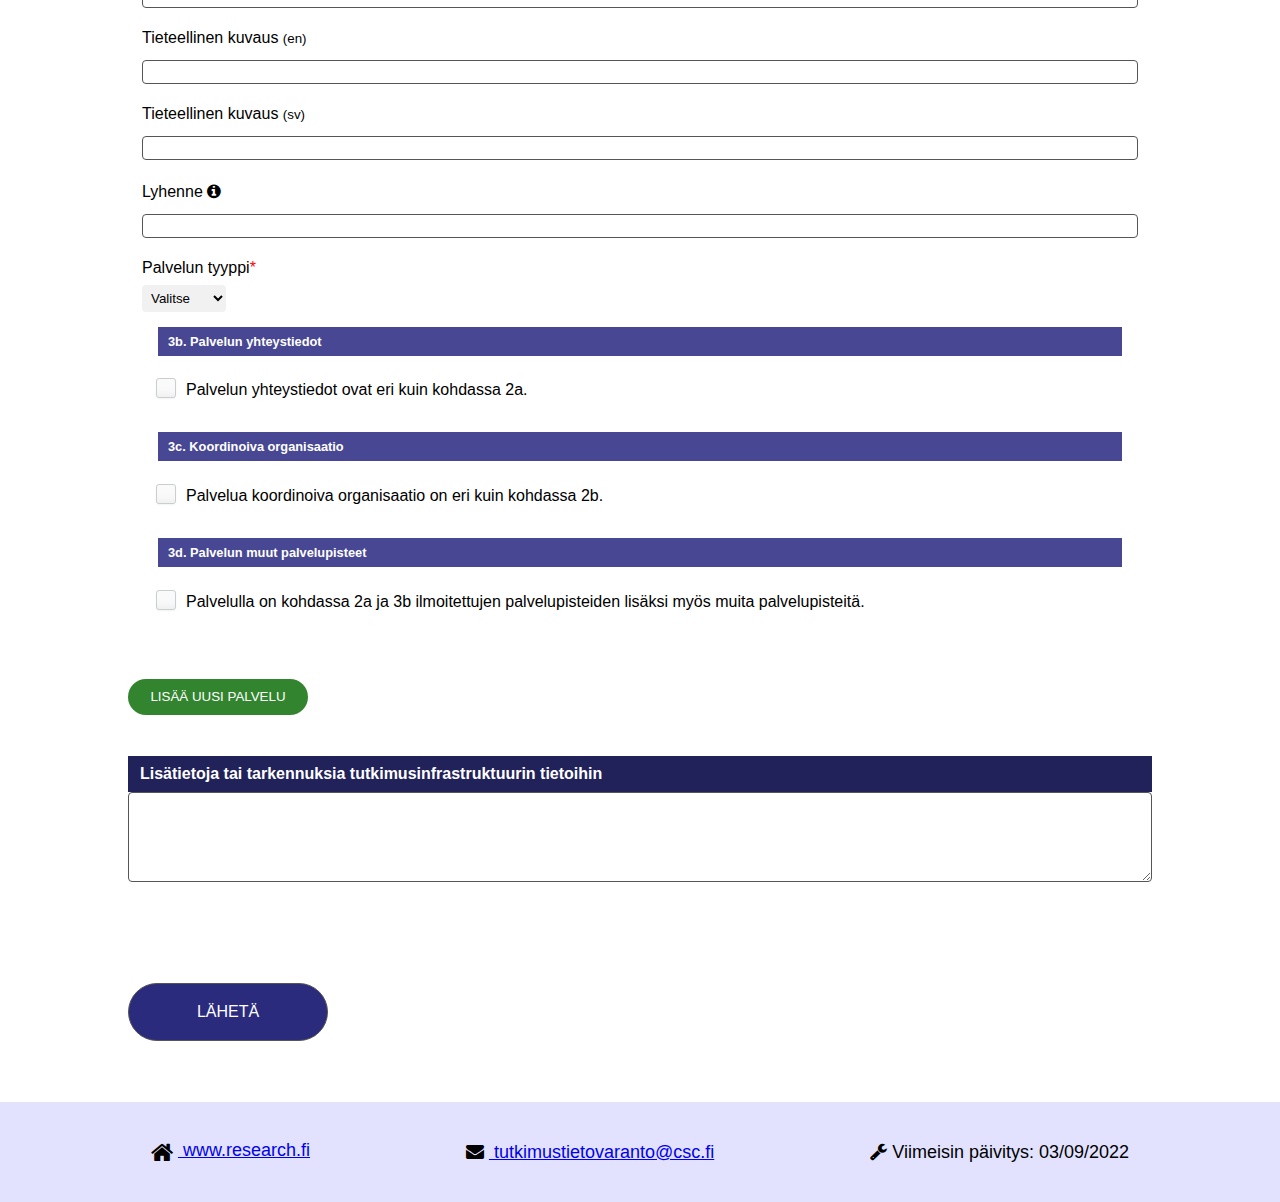
==== commit 595f3c8e: "Changed last update date" ====
--- a/index.html
+++ b/index.html
@@ -15,6 +15,7 @@
     <script src="countries.js"></script>
     <script src="tipa.js"></script>
     <script src="tags.js"></script>
+    <script src="pid.js"></script>
 </head>
 
 
@@ -61,6 +62,7 @@
 
                                 <label for="ttv_id">Tunniste:</label>
                                 <input type="text" class="field" name="ttv_id" id="ttv_id">
+                                <button onclick="loadDoc()" type=button >Lähetä URN</button>
 
                             </fieldset>
                         </div>
@@ -373,7 +375,6 @@
                                 <input type="hidden" name="SerPointSame" value="0"/>
                             </label>
                         </fieldset>
-
                         <!-- -------(SerPoint)----- Option fields for service contact info (other than 2a)------------ -->
 
 
@@ -682,7 +683,7 @@
                 </div>
                 <div class="footer-link-wrapper">
                     <span class="updated">
-                        <i class="fa fa-wrench"></i> Viimeisin päivitys: 26/03/2020</a>
+                        <i class="fa fa-wrench"></i> Viimeisin päivitys: 03/09/2022</a>
                     </span>
                 </div>
             </div> <!-- content 100 -->
